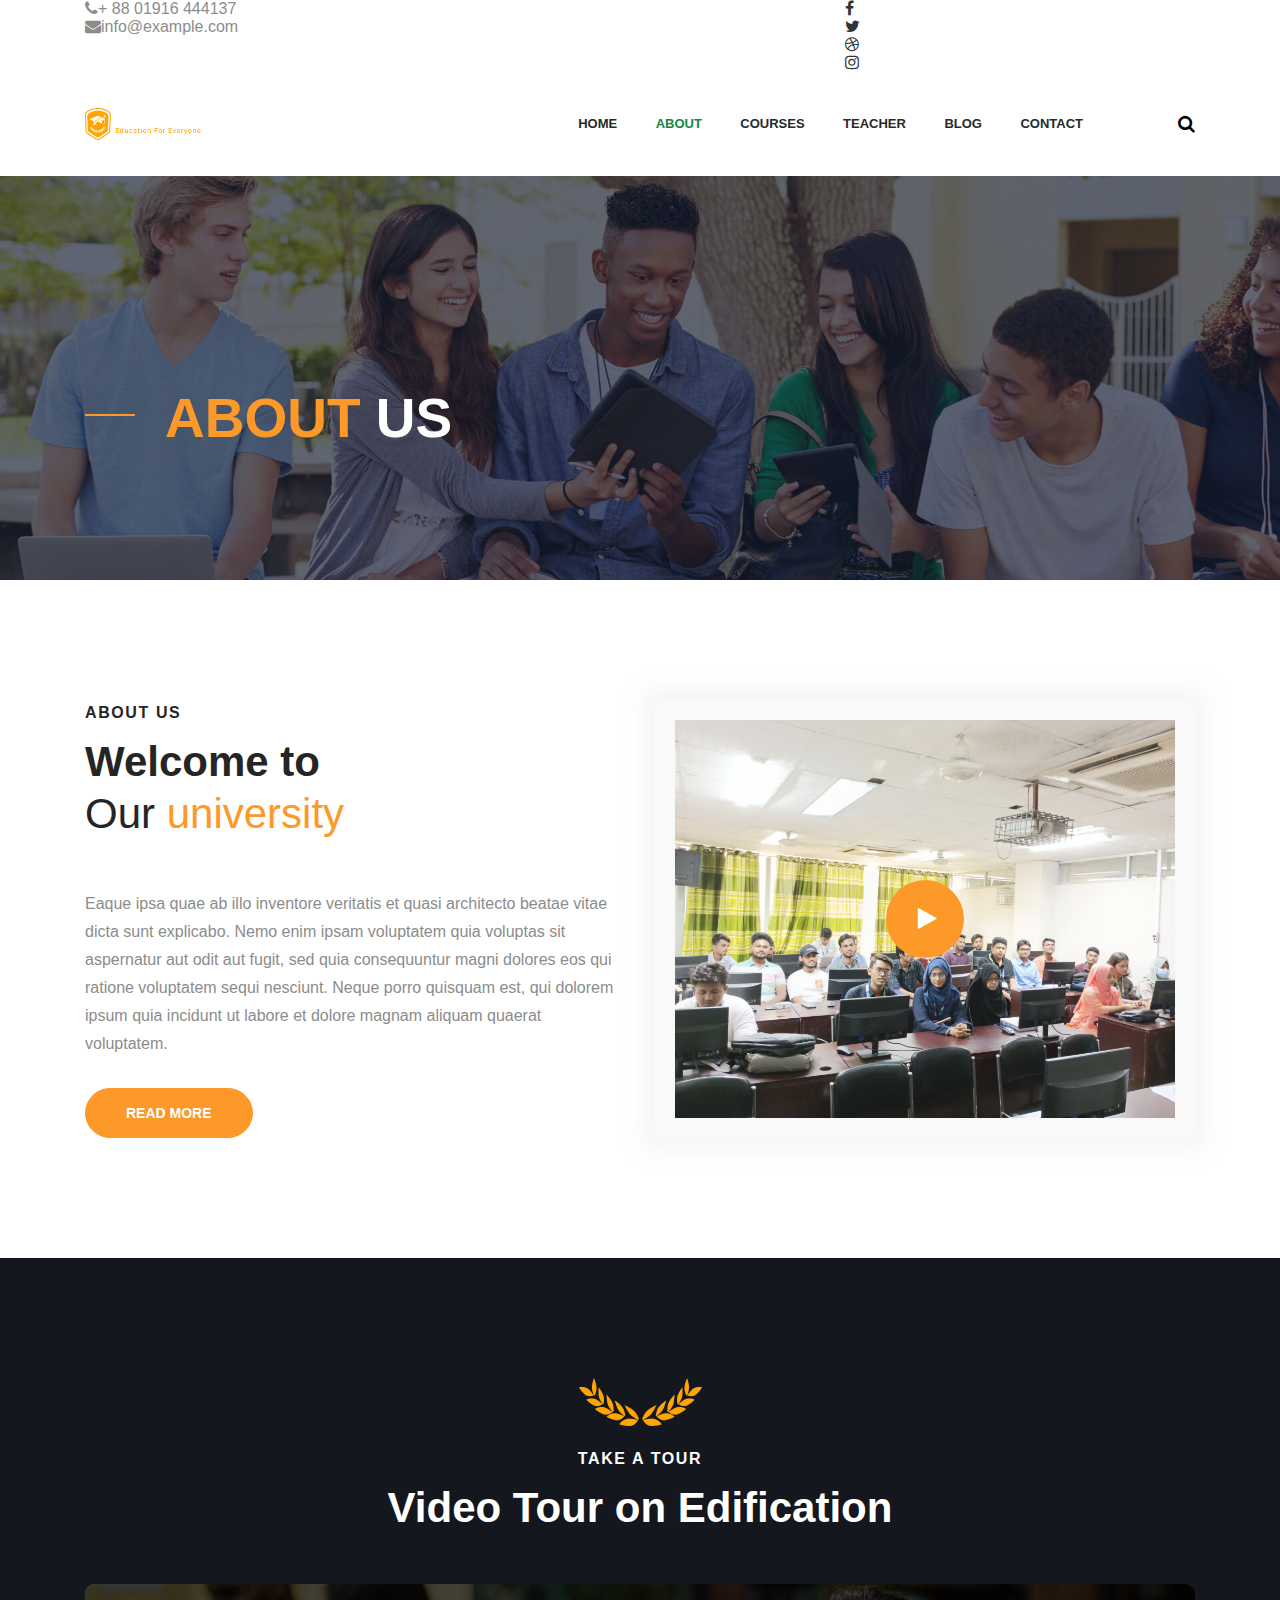
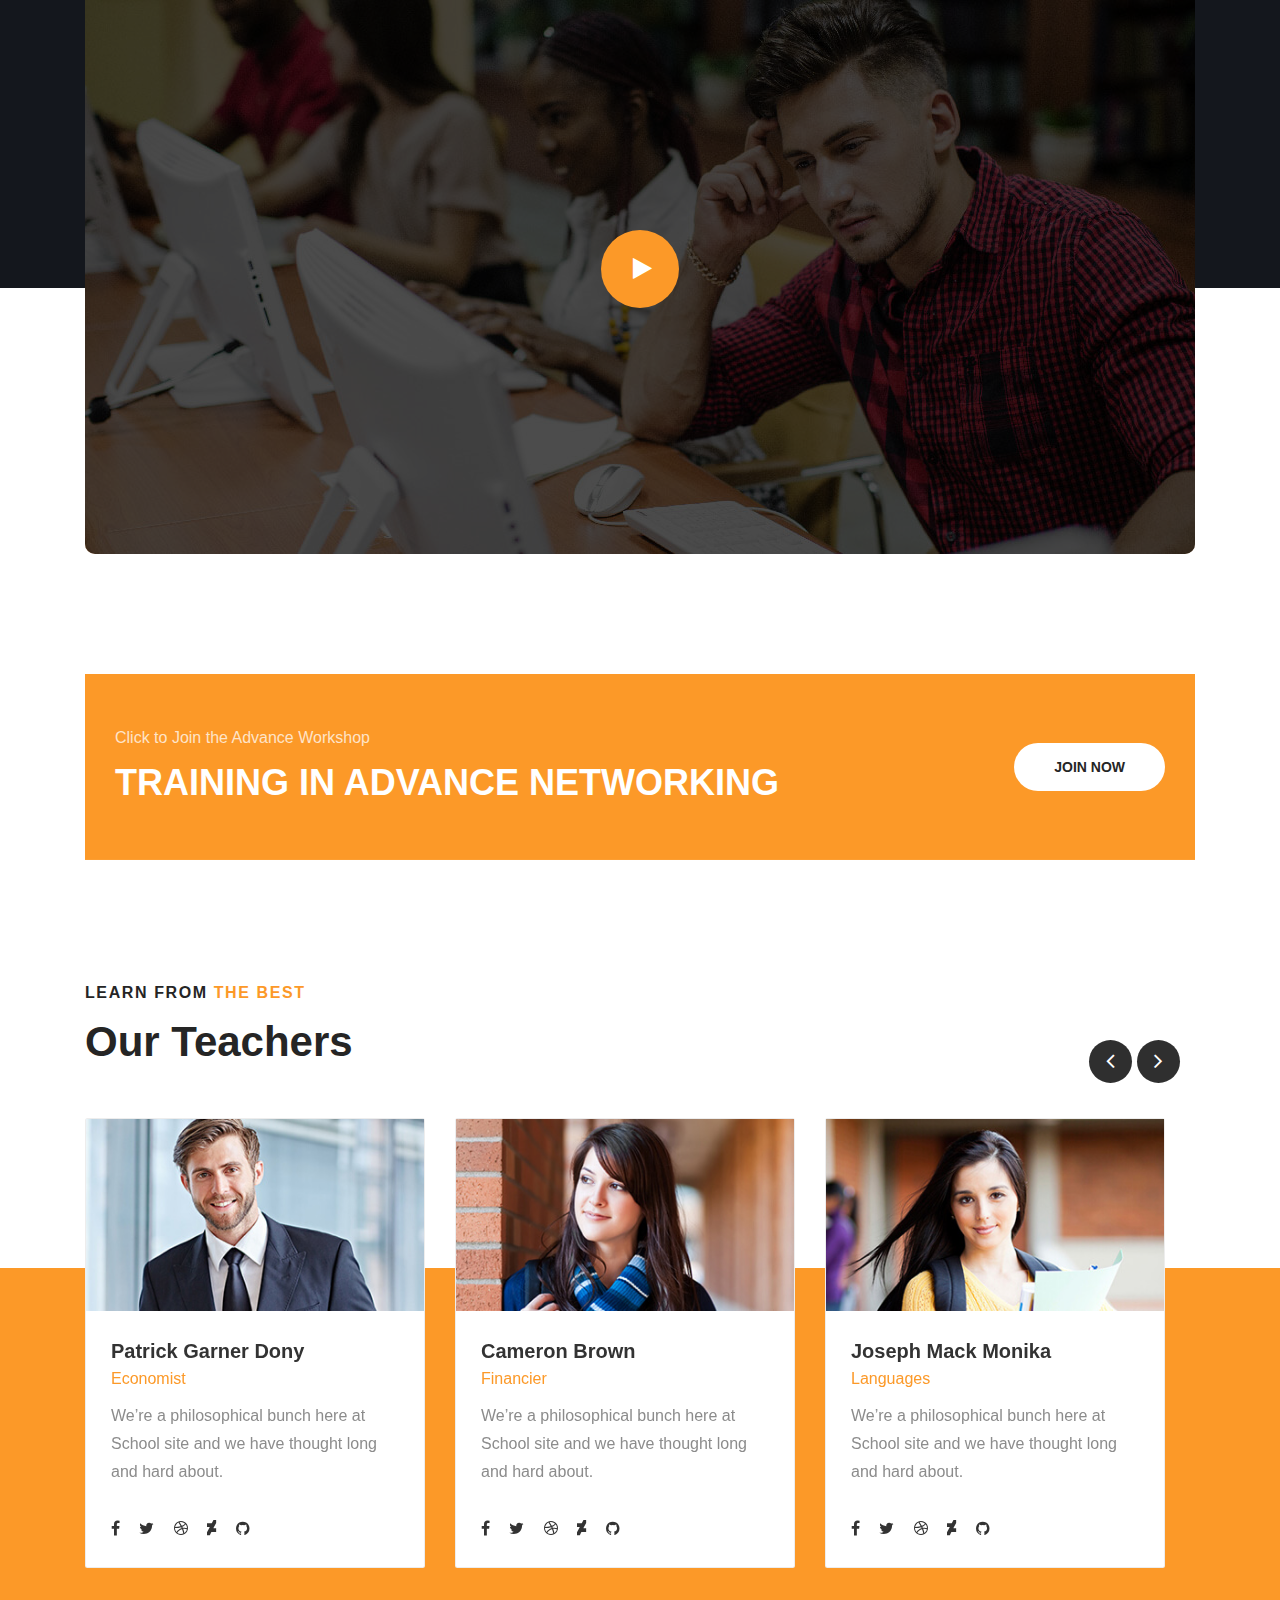
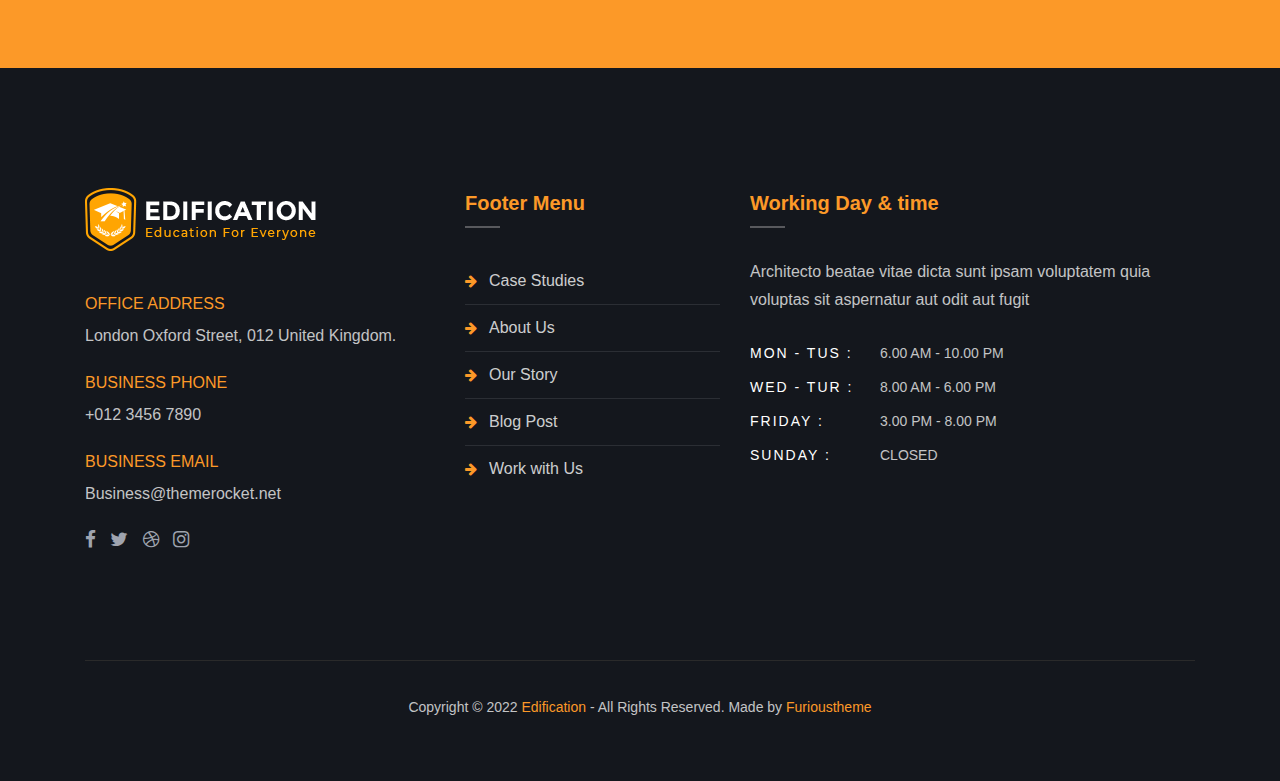
==== about.html @ 3c653ff7 "first commit" ====
<!doctype html>
<html class="no-js" lang="en">

<head>
    <meta charset="utf-8">
    <meta http-equiv="x-ua-compatible" content="ie=edge">
    <title>Edification - Responsive Education HTML5 Template</title>
    <meta name="viewport" content="width=device-width, initial-scale=1">
    <!-- Place favicon.ico in the root directory -->
    <link rel="shortcut icon" type="image/png" href="assets/images/icon/favicon.ico">
    <!-- all css here -->
    <link rel="stylesheet" href="assets/css/bootstrap.min.css">
    <link rel="stylesheet" href="assets/css/font-awesome.min.css">
    <link rel="stylesheet" href="assets/css/owl.carousel.min.css">
    <link rel="stylesheet" href="assets/css/magnific-popup.css">
    <link rel="stylesheet" href="assets/css/slicknav.min.css">
    <link rel="stylesheet" href="assets/css/typography.css">
    <link rel="stylesheet" href="assets/css/default-css.css">
    <link rel="stylesheet" href="assets/css/styles.css">
    <link rel="stylesheet" href="assets/css/responsive.css">
    <!--color css-->
    <link rel="stylesheet" id="triggerColor" href="assets/css/triggerplate/color-0.css">
    <!-- modernizr css -->
    <script src="assets/js/vendor/modernizr-2.8.3.min.js"></script>
</head>

<body>
    <!--[if lt IE 8]>
            <p class="browserupgrade">You are using an <strong>outdated</strong> browser. Please <a href="http://browsehappy.com/">upgrade your browser</a> to improve your experience.</p>
        <![endif]-->
    <!-- preloader area start -->
    <div id="preloader">
        <div class="loader"></div>
    </div>
    <!-- prealoader area end -->
    <!-- header area start -->
    <header id="header">
        <!-- header top area start -->
        <div class="header-top">
            <div class="container">
                <div class="row d-flex flex-center">
                    <div class="col-sm-8">
                        <div class="ht-address">
                            <ul>
                                <li><i class="fa fa-phone"></i>+ 88 01916 444137</li>
                                <li><i class="fa fa-envelope"></i>info@example.com</li>
                            </ul>
                        </div>
                    </div>
                    <div class="col-sm-4">
                        <div class="ht-social">
                            <ul>
                                <li><a href="#"><i class="fa fa-facebook"></i></a></li>
                                <li><a href="#"><i class="fa fa-twitter"></i></a></li>
                                <li><a href="#"><i class="fa fa-dribbble"></i></a></li>
                                <li><a href="#"><i class="fa fa-instagram"></i></a></li>
                            </ul>
                        </div>
                    </div>
                </div>
            </div>
        </div>
        <!-- header top area end -->
        <!-- header bottom area start -->
        <div class="header-bottom">
            <div class="container">
                <div class="header-bottom-inner">
                    <div class="row align-items-center">
                        <div class="col-lg-3 col-sm-9">
                            <div class="logo">
                                <a href="index.html"><img src="assets/images/icon/logo.png" alt="logo"></a>
                            </div>
                        </div>
                        <div class="col-xl-8 col-lg-7 d-none d-lg-block">
                            <div class="main-menu">
                                <nav>
                                    <ul id="m_menu_active">
                                        <li><a href="javascript:void(0);">Home</a>
                                            <ul class="submenu">
                                                <li><a href="index.html">Home One</a></li>
                                                <li><a href="index2.html">Home Two</a></li>
                                                <li><a href="index3.html">Home Three</a></li>
                                            </ul>
                                        </li>
                                        <li class="active"><a href="about.html">About</a></li>
                                        <li><a href="javascript:void(0);">Courses</a>
                                            <ul class="submenu">
                                                <li><a href="courses.html">courses</a></li>
                                                <li><a href="course-details.html">course details</a></li>
                                            </ul>
                                        </li>
                                        <li><a href="javascript:void(0);">teacher</a>
                                            <ul class="submenu">
                                                <li><a href="teachers.html">teachers</a></li>
                                                <li><a href="teacher-details.html">teacher details</a></li>
                                            </ul>
                                        </li>
                                        <li><a href="javascript:void(0);">blog</a>
                                            <ul class="submenu">
                                                <li><a href="blog.html">blog</a></li>
                                                <li><a href="blog-details.html">blog details</a></li>
                                            </ul>
                                        </li>
                                        <li><a href="contact.html">Contact</a></li>
                                    </ul>
                                </nav>
                            </div>
                        </div>
                        <div class="col-xl-1 col-lg-2 col-sm-3">
                            <div class="hb-right">
                                <ul> 
                                    <li class="search_btn"><i class="fa fa-search"></i></li>
                                </ul>
                            </div>
                        </div>
                        <div class="col-12 d-block d-lg-none">
                            <div id="mobile_menu"></div>
                        </div>
                    </div>
                </div>
            </div>
        </div>
        <!-- header bottom area end -->
    </header>
    <!-- header area end -->
    <!-- offset search area start -->
    <div class="offset-search">
        <form action="#">
            <input type="text" name="search" placeholder="Sarch here...">
            <button type="submit"><i class="fa fa-search"></i></button>
        </form>
    </div>
    <!-- offset search area end -->
    <!-- body overlay area start -->
    <div class="body_overlay"></div>
    <!-- body overlay area end -->
    <!-- crumbs area start -->
    <div class="crumbs-area">
        <div class="container">
            <div class="crumb-content">
                <h4 class="crumb-title"><span>About </span>Us</h4>
            </div>
        </div>
    </div>
    <!-- crumbs area end --> 
    <!-- about area start -->
    <div class="about-area ptb--120">
        <div class="container">
            <div class="row">
                <div class="col-lg-6">
                    <div class="about-left-content">
                        <div class="section-title">
                             <span class="text-uppercase">about us</span>
                            <h2>Welcome to</h2><h2><span>Our </span> <span class="primary-color">university</span></h2> 
                        </div>
                        <p>Eaque ipsa quae ab illo inventore veritatis et quasi architecto beatae vitae dicta sunt explicabo. Nemo enim ipsam voluptatem quia voluptas sit aspernatur aut odit aut fugit, sed quia consequuntur magni dolores eos qui ratione voluptatem sequi nesciunt. Neque porro quisquam est, qui dolorem ipsum quia incidunt ut labore et dolore magnam aliquam quaerat voluptatem.</p>
                        <a href="#" class="btn btn-primary btn-round">Read more</a>
                    </div>
                </div>
                <div class="col-lg-6">
                    <div class="abt-right-thumb">
                        <div class="abt-rt-inner">
                            <a class="expand-video" href="https://www.youtube.com/watch?v=cdfMgotGKIM"><i class="fa fa-play"></i></a>
                        </div>
                    </div>
                </div>
            </div>
        </div>
    </div>
    <!-- about area end -->
    <!-- take toure area start -->
    <div class="take-toure-area ptb--120">
        <div class="container">
            <div class="row">
                <div class="col-md-8 offset-md-2">
                    <div class="section-title sec-style-two">
                        <img class="title-top-shape" src="assets/images/icon/title-top-shape.png" alt="image">
                        <span class="text-uppercase">Take A Tour</span>
                        <h2>Video Tour on Edification</h2>
                    </div>
                </div>
            </div>
            <div class="video-area">
                <a class="expand-video" href="https://www.youtube.com/watch?v=cdfMgotGKIM"><i class="fa fa-play"></i></a>
            </div>
        </div>
    </div>
    <!-- take toure area end -->
 
     <!-- cta area start --> 
    <div class="container pb--120">
        <div class="cta-area primary-bg has-color ptb--50 pl-5 pr-5">
            <div class="row align-items-center">
                <div class="col-md-9">
                    <div class="cta-content">
                        <p class="mb-2">Click to Join the Advance Workshop</p>
                        <h2>Training in advance networking</h2>
                    </div>
                </div>
                <div class="col-md-3">
                    <div class="cta-btn">
                        <a class="btn btn-light btn-round" href="#">Join Now</a>
                    </div>
                </div>
            </div>
        </div>
    </div> 
    <!-- cta area end -->

    <!-- teacher area start -->
    <div class="teacher-area befr-themeoclor pb--70">
        <div class="container">
            <div class="row">
                <div class="col-lg-5 col-md-6">
                    <div class="section-title">
                        <span class="text-uppercase">Learn from <span class="primary-color">the best</span></span>
                        <h2>Our Teachers </h2> 
                    </div>
                </div>
            </div>
            <div class="teacher-carousel owl-carousel card-deck">
              <div class="card mb-5"> 
                <img src="assets/images/teacher/teacher-member1.jpg" alt="image"> 
                <div class="card-body teacher-content p-25">  
                  <h4 class="card-title mb-4"><a href="teachers.html">Patrick Garner Dony</a></h4>
                  <span class="primary-color d-block mb-3">Economist</span>
                  <p class="card-text">We’re a philosophical bunch here at School site and we have thought long and hard about.</p> 
                  <ul class="list-inline">
                    <li><a href="#"><i class="fa fa-facebook"></i></a></li>
                    <li><a href="#"><i class="fa fa-twitter"></i></a></li>
                    <li><a href="#"><i class="fa fa-dribbble"></i></a></li>
                    <li><a href="#"><i class="fa fa-deviantart"></i></a></li>
                    <li><a href="#"><i class="fa fa-github"></i></a></li>
                  </ul>
                </div>
              </div><!-- card -->    

              <div class="card mb-5"> 
                <img src="assets/images/teacher/teacher-member2.jpg" alt="image"> 
                <div class="card-body teacher-content p-25">  
                  <h4 class="card-title mb-4"><a href="teachers.html">Cameron Brown</a></h4>
                  <span class="primary-color d-block mb-3">Financier</span>
                  <p class="card-text">We’re a philosophical bunch here at School site and we have thought long and hard about.</p> 
                  <ul class="list-inline">
                    <li><a href="#"><i class="fa fa-facebook"></i></a></li>
                    <li><a href="#"><i class="fa fa-twitter"></i></a></li>
                    <li><a href="#"><i class="fa fa-dribbble"></i></a></li>
                    <li><a href="#"><i class="fa fa-deviantart"></i></a></li>
                    <li><a href="#"><i class="fa fa-github"></i></a></li>
                  </ul>
                </div>
              </div><!-- card -->    

              <div class="card mb-5"> 
                <img src="assets/images/teacher/teacher-member3.jpg" alt="image"> 
                <div class="card-body teacher-content p-25">  
                  <h4 class="card-title mb-4"><a href="teachers.html">Joseph Mack Monika</a></h4>
                  <span class="primary-color d-block mb-3">Languages</span>
                  <p class="card-text">We’re a philosophical bunch here at School site and we have thought long and hard about.</p> 
                  <ul class="list-inline">
                    <li><a href="#"><i class="fa fa-facebook"></i></a></li>
                    <li><a href="#"><i class="fa fa-twitter"></i></a></li>
                    <li><a href="#"><i class="fa fa-dribbble"></i></a></li>
                    <li><a href="#"><i class="fa fa-deviantart"></i></a></li>
                    <li><a href="#"><i class="fa fa-github"></i></a></li>
                  </ul>
                </div>
              </div><!-- card -->  
              <div class="card mb-5"> 
                <img src="assets/images/teacher/teacher-member4.jpg" alt="image"> 
                <div class="card-body teacher-content p-25">  
                  <h4 class="card-title mb-4"><a href="teachers.html">Patrick Garner Dony</a></h4>
                  <span class="primary-color d-block mb-3">Economist</span>
                  <p class="card-text">We’re a philosophical bunch here at School site and we have thought long and hard about.</p> 
                  <ul class="list-inline">
                    <li><a href="#"><i class="fa fa-facebook"></i></a></li>
                    <li><a href="#"><i class="fa fa-twitter"></i></a></li>
                    <li><a href="#"><i class="fa fa-dribbble"></i></a></li>
                    <li><a href="#"><i class="fa fa-deviantart"></i></a></li>
                    <li><a href="#"><i class="fa fa-github"></i></a></li>
                  </ul>
                </div>
              </div><!-- card -->    
            </div>
        </div>
    </div>
    <!-- teacher area end -->
 
    <!-- footer area start -->
    <footer>
        <div class="footer-top has-color pt--120 pb--30">
            <div class="container">
                <div class="row">
                    <div class="col-md-4">
                        <div class="widget widget-company">
                            <a href="index.html"><img src="assets/images/icon/logo.png" alt="image"></a>
                            <div class="address">
                                <h6>OFFICE ADDRESS</h6>
                                <p>London Oxford Street, 012 United Kingdom.</p>
                            </div>
                            <div class="address">
                                <h6>BUSINESS PHONE</h6>
                                <p>+012 3456 7890</p>
                            </div>
                            <div class="address">
                                <h6>BUSINESS EMAIL</h6>
                                <p>Business@themerocket.net</p>
                            </div>
                            <ul class="social">
                                <li><a href="#"><i class="fa fa-facebook"></i></a></li>
                                <li><a href="#"><i class="fa fa-twitter"></i></a></li>
                                <li><a href="#"><i class="fa fa-dribbble"></i></a></li>
                                <li><a href="#"><i class="fa fa-instagram"></i></a></li>
                            </ul>
                        </div>
                    </div>
                    <div class="col-md-3">
                        <div class="widget footer-link">
                            <h4 class="fwidget-title mb-5 pb-3 primary-color">Footer Menu</h4> 
                            <ul>
                                <li><a href="#"><i class="fa fa-arrow-right"></i>Case Studies</a></li>
                                <li><a href="#"><i class="fa fa-arrow-right"></i>About Us</a></li>
                                <li><a href="#"><i class="fa fa-arrow-right"></i>Our Story</a></li>
                                <li><a href="#"><i class="fa fa-arrow-right"></i>Blog Post</a></li>
                                <li><a href="#"><i class="fa fa-arrow-right"></i>Work with Us</a></li>
                            </ul>
                        </div>
                    </div>
                    <div class="col-md-5">
                        <div class="widget widget-opening">
                            <h4 class="fwidget-title mb-5 pb-3 primary-color">Working Day & time</h4>
                            <p>Architecto beatae vitae dicta sunt ipsam voluptatem quia voluptas sit aspernatur aut odit aut fugit</p>
                            <ul>
                                <li><span>Mon - Tus :</span>6.00 am - 10.00 pm</li>
                                <li><span>Wed - Tur :</span>8.00 am - 6.00 pm</li>
                                <li><span>Friday :</span>3.00 pm - 8.00 pm</li>
                                <li><span>Sunday :</span>Closed</li>
                            </ul>
                        </div>
                    </div>
                </div>
                <div class="footer-bottom">
                    <p>Copyright © 2022 <span><a class="primary-color" href="https://themeforest.net/user/pixelthemez/portfolio" target="_blank">Edification</a> </span> - All Rights Reserved. Made by <span><a class="primary-color" href="https://furioustheme.com/" target="_blank">Furioustheme</a></span></p>
                </div>
            </div>
        </div>
    </footer>
    <!-- footer area end -->
 
    <!-- jquery latest version -->
    <script src="assets/js/vendor/jquery-2.2.4.min.js"></script>
    <!-- bootstrap 4 js -->
    <script src="assets/js/bootstrap.min.js"></script>
    <!-- others plugins -->
    <script src="assets/js/owl.carousel.min.js"></script>
    <script src="assets/js/jquery.magnific-popup.min.js"></script>
    <script src="assets/js/jquery.slicknav.min.js"></script>
    <script src="assets/js/plugins.js"></script>
    <script src="assets/js/scripts.js"></script>
</body>

</html>
---- assets/css/typography.css ----
/*
Table Of Contents
=========================
- Default Typography
- Custom Typography
=========================
*/
/*
font-family: 'Libre Baskerville', serif;
font-family: 'Rubik', sans-serif;
*/


/*
--------------------------
- Default Typography
--------------------------
*/


p img {
    margin: 0;
} 

/* em and strong */

em {
    font: 15px/30px;
}

strong,
b {
    font: 15px/30px;
}

small {
    font-size: 11px;
    line-height: inherit;
}


/*  blockquotes */

blockquote {
    border-left: 0 none;
    font-family: 'Nunito', sans-serif;
    margin: 10px 0;
    padding-left: 40px;
    position: relative;
}

blockquote::before {
    color: #4e5665;
    content: "ï„";
    font-family: FontAwesome;
    font-size: 36px;
    left: 20px;
    line-height: 0;
    margin: 0;
    opacity: 0.5;
    position: absolute;
    top: 20px;
}

blockquote p {
    font-style: italic;
    padding: 0;
    font-size: 18px;
    line-height: 36px;
}

blockquote cite {
    display: block;
    font-size: 12px;
    font-style: normal;
    line-height: 18px;
}

blockquote cite:before {
    content: "\2014 \0020";
}

blockquote cite a,
blockquote cite a:visited {
    color: #8B9798;
    border: none
}


/* abbreviations */

abbr {
    color: #444;
    font-weight: 700;
    font-variant: small-caps;
    text-transform: lowercase;
    letter-spacing: .6px;
}

abbr:hover {
    cursor: help;
}


/* links */

a,
a:visited {
    text-decoration: none; 
    font-weight: normal;
    transition: all 0.3s ease-in-out;
    -webkit-transition: all 0.3s ease-in-out;
    -moz-transition: all 0.3s ease-in-out;
    -o-transition: all 0.3s ease-in-out;
    outline: 0;
}

a:hover,
a:active {
    color: #ffb607;
    text-decoration: none;
    outline: 0;
}

a:focus {
    text-decoration: none;
    outline: 0;
}

p a,
p a:visited {
    line-height: inherit;
    outline: 0;
}

a.active {
    color: #ffb607;
}


/* list */

ul,
ol {
    margin-bottom: 0px;
    margin-top: 0px;
    padding: 0;
}

ul {
    margin: 0;
    list-style-type: none;
}

ol {
    list-style: decimal;
}

ol,
ul.square,
ul.circle,
ul.disc {
    margin-left: 0px;
}

ul.square {
    list-style: square outside;
}

ul.circle {
    list-style: circle outside;
}

ul.disc {
    list-style: disc outside;
}

ul ul,
ul ol,
ol ol,
ol ul {
    margin: 0;
}

ul ul li,
ul ol li,
ol ol li,
ol ul li {
    margin-bottom: 0px;
}

li {
    line-height: 18px;
    margin-bottom: 0px;
}

ul.large li {}

li p {}


/* definition list */

dl {
    margin: 12px 0;
}

dt {
    margin: 0;
    color: #11ABB0;
}

dd {
    margin: 0 0 0 20px;
}

button {
    outline: none;
    cursor: pointer;
}


/*
--------------------------
- Custom Typography
--------------------------
*/


/* Your Custom Typography. */
---- assets/css/default-css.css ----
/* 
--------------------------
- 1.1 Default CSS
--------------------------
*/

/*google font*/
@import url('https://fonts.googleapis.com/css?family=Roboto+Slab:400,700|Muli:400,700|Quicksand:400,700&display=swap');

/* Your default CSS. */
*{margin: 0;padding:0;box-sizing: border-box;}

*,
*:before,
*:after {
    -moz-box-sizing: border-box;
    -webkit-box-sizing: border-box;
    box-sizing: border-box;
}

*:focus {
    outline: 0;
}

html {
    font-size: 62.5%;
    -webkit-font-smoothing: antialiased;
}

body {
    background: #fff;
    font-weight: normal;
    /*letter-spacing: 1.2px; */
    line-height: 30px;
    -webkit-font-smoothing: antialiased;
    /* Fix for webkit rendering */
    -webkit-text-size-adjust: 100%;
}

img {
    max-width: 100%;
    height: auto;
}

button,
input,
textarea {
    letter-spacing: 1px;
}
ul.list-inline{
    display: block;
}
ul.list-inline li{
    display: inline-block;
}
.has-color h1,
.has-color h2,
.has-color h3,
.has-color h4,
.has-color h5,
.has-color h6,
.has-color li,
.has-color a{
    color: #fff;
}

.has-color p{
    color: rgba(255,255,255,.75);
}
/*custome css*/

/*----------------------------
  14. Basic margin padding
-----------------------------*/
a.scrollup-btn{
    position: fixed;
    right: 30px;
    bottom: 30px;
    height: 60px;
    width: 60px;
    background: #fff;
    box-shadow: 0px 0px 5px rgba(0,0,0,0.1);
    border-radius: 50%;
    text-align: center;
    line-height: 58px;
    font-size: 29px;
    color: #ffb607;
    z-index: 9;
    opacity: 0;
    visibility: hidden;
    -webkit-animation: zumping-btn 1s linear 0s infinite;
    -o-animation: zumping-btn 1s linear 0s infinite;
    animation: zumping-btn 1s linear 0s infinite;
}
a.scrollup-btn.visible{
    opacity: 1;
    visibility: visible;
}
@keyframes zumping-btn{
    0%{
        -webkit-transform: translateY(0px);
        -ms-transform: translateY(0px);
        -o-transform: translateY(0px);
        transform: translateY(0px);
    }
    50%{
        -webkit-transform: translateY(-5px);
        -ms-transform: translateY(-5px);
        -o-transform: translateY(-5px);
        transform: translateY(-5px);
    }
    100%{
        -webkit-transform: translateY(0px);
        -ms-transform: translateY(0px);
        -o-transform: translateY(0px);
        transform: translateY(0px);
    }
}

a.scrollup-btn:hover{
    background-color: #ffb607;
    color: #fff;
}

/*--------------------------
  17. Padding top
---------------------------*/
.p-25{
    padding: 25px;
}
.p-30{
    padding: 30px;
}
/*--------------------------
  17. Padding top
---------------------------*/
.pt--0 { padding-top: 0 }
.pt--10 { padding-top: 10px }
.pt--15 { padding-top: 15px }
.pt--20 { padding-top: 20px }
.pt--30 { padding-top: 30px }
.pt--40 { padding-top: 40px }
.pt--50 { padding-top: 50px }
.pt--60 { padding-top: 60px }
.pt--70 { padding-top: 70px }
.pt--80 { padding-top: 80px }
.pt--90 { padding-top: 90px }
.pt--100 { padding-top: 100px }
.pt--110 { padding-top: 110px }
.pt--120 { padding-top: 120px }
.pt--130 { padding-top: 130px }
.pt--140 { padding-top: 140px }
.pt--150 { padding-top: 150px }
.pt--160 { padding-top: 160px }
.pt--170 { padding-top: 170px }
.pt--180 { padding-top: 180px }
.pt--190 { padding-top: 190px }

/*------------------------
  18. Padding bottom
---------------------------*/
.pb--0 { padding-bottom: 0 }
.pb--10 { padding-bottom: 10px }
.pb--15 { padding-bottom: 15px }
.pb--20 { padding-bottom: 20px }
.pb--30 { padding-bottom: 30px }
.pb--40 { padding-bottom: 40px }
.pb--50 { padding-bottom: 50px }
.pb--60 { padding-bottom: 60px }
.pb--70 { padding-bottom: 70px }
.pb--80 { padding-bottom: 80px }
.pb--90 { padding-bottom: 90px }
.pb--100 { padding-bottom: 100px }
.pb--110 { padding-bottom: 110px }
.pb--120 { padding-bottom: 120px }
.pb--130 { padding-bottom: 130px }
.pb--140 { padding-bottom: 140px }
.pb--150 { padding-bottom: 150px }
.pb--160 { padding-bottom: 160px }
.pb--170 { padding-bottom: 170px }
.pb--180 { padding-bottom: 180px }
.pb--190 { padding-bottom: 190px }


/*------------------------------
  19. Page section padding 
-------------------------------*/
.ptb--0 { padding: 0 }
.ptb--10 { padding: 10px 0 }
.ptb--20 { padding: 20px 0 }
.ptb--30 { padding: 30px 0 }
.ptb--40 { padding: 40px 0 }
.ptb--50 { padding: 50px 0 }
.ptb--60 { padding: 60px 0 }
.ptb--70 { padding: 70px 0 }
.ptb--80 { padding: 80px 0 }
.ptb--90 { padding: 90px 0 }
.ptb--100 { padding: 100px 0 }
.ptb--110 { padding: 110px 0 }
.ptb--120 { padding: 120px 0 }
.ptb--130 { padding: 130px 0 }
.ptb--140 { padding: 140px 0 }
.ptb--150 { padding: 150px 0 }
.ptb--160 { padding: 160px 0 }
.ptb--170 { padding: 170px 0 }
.ptb--180 { padding: 180px 0 }

.{
    background: #edf1ff;
}

/*prealoder css*/
#preloader {
    position: fixed;
    left: 0;
    top: 0;
    z-index: 9999;
    height: 100%;
    width: 100%;
    display: flex;
    background-color: #000;
}
#preloader  .loader{
    margin: auto;
    height: 60px;
    width: 60px;
    border-radius: 50%;
    border: 2px solid #fff;
    border-left-color: transparent;
    border-right-color: transparent;
    animation: ldrrotating 1000ms linear 0s infinite;
}
@keyframes ldrrotating{
    0%{
        transform: rotate(0deg)scale(1);
    }
    50%{
        transform: rotate(180deg)scale(1.1);
    }
    100%{
        transform: rotate(360deg)scale(1);
    }
}

.text-white-70{
    color: rgba(255,255,255,.7);
}

.secondary-bg{
    background: #14171d;
}
---- assets/css/styles.css ----
body {
  font-family: "Roboto", sans-serif !important;
  font-size: 16px;
  color: #8c8c8c;
  line-height: 26px;
}
h1,
h2,
h3,
h4,
h5,
h6 {
  margin: 0;
  font-weight: 700;
  color: #252525;
  font-family: "Roboto", sans-serif;
}
h1 a,
h2 a,
h3 a,
h4 a,
h5 a,
h6 a {
  font-weight: inherit;
  font-size: inherit;
}

h1 {
  font-size: 40px;
  line-height: 70px;
  letter-spacing: 1px;
  margin-bottom: 0px;
}
h2 {
  font-size: 42px;
  line-height: 52px;
  margin-bottom: 0px;
}
h3 {
  font-size: 28px;
  line-height: 38px;
  margin-bottom: 0px;
}
h4 {
  font-size: 20px;
  line-height: 30px;
}
h5 {
  font-size: 18px;
  line-height: 28px;
}
h6 {
  font-size: 16px;
  line-height: 26px;
}

p {
  font-weight: normal;
  letter-spacing: 0;
  font-size: 16px;
  line-height: 28px;
  margin-bottom: 30px;
}
ul.list-inline {
  display: block;
}
ul.list-inline li {
  display: inline-block;
}

/*Animation*/
.btn,
a {
  -webkit-transition: all 0.5s ease-out 0s;
  -moz-transition: all 0.5s ease-out 0s;
  -ms-transition: all 0.5s ease-out 0s;
  -o-transition: all 0.5s ease-out 0s;
  transition: all 0.5s ease-out 0s;
  color: #333;
}
a:focus,
a:hover {
  color: #158642ff !important;
}
*::-moz-selection {
  background: #fc9928;
  color: #fff;
  text-shadow: none;
}
::-moz-selection {
  background: #fc9928;
  color: #fff;
  text-shadow: none;
}
::selection {
  background: #fc9928;
  color: #fff;
  text-shadow: none;
}
.btn-lg {
  padding: 22px 40px !important;
}
.btn {
  display: inline-block;
  font-size: 14px;
  font-weight: 700;
  letter-spacing: 0;
  line-height: 12px;
  padding: 18px 40px;
  border-radius: 3px;
  border: none;
  text-transform: uppercase;
}
.btn-sm {
  padding: 12px 20px;
}
.btn-primary {
  background: #fc9928 !important;
  color: #ffffff;
  border: 1px solid #fc9928 !important;
}
.btn-primary:focus,
.btn-primary:hover {
  background-color: #ffffff !important;
  color: #fc9928 !important;
  border-color: #fc9928 !important;
}
.btn-light {
  background-color: #ffffff !important;
  color: #252525 !important;
  border-color: #ffffff !important;
}
.btn-light:focus,
.btn-light:hover {
  background-color: #fc9928 !important;
  color: #ffffff !important;
  border-color: #fc9928 !important;
}
.btn-round {
  border-radius: 50px;
}
.primary-bg {
  background-color: #fc9928;
}

/*============================================
    1.2 Header Bottom
*=============================================*/

.header-bottom {
  background-color: white;
  left: 0;
  z-index: 998;
  width: 100%;
  -webkit-transition: all 0.3s ease 0s;
  -o-transition: all 0.3s ease 0s;
  transition: all 0.3s ease 0s;
}

.sticky-header {
  position: fixed;
  top: 0;
  background: #F5F5F7;
}

.sticky-header .header-bottom-inner {
  border-color: #222;
}

.logo a {
  display: inline-block;
}
.logo img{
  width: 50%;
}

.main-menu nav ul li {
  display: inline-block;
  position: relative;
}

.main-menu {
  text-align: right;
}

.main-menu nav ul li a {
  display: block;
  font-size: 13px;
  font-weight: 700;
  color: #292929;
  text-transform: uppercase;
  padding: 43px 17px;
}

.sticky-header .main-menu nav > ul > li > a {
  padding: 38px 17px;
}

.main-menu nav ul li > a:hover,
.main-menu nav ul li.active > a {
  color: #158642ff;
}

/*submenu*/

.main-menu nav .submenu {
  position: absolute;
  left: 0;
  top: 100%;
  z-index: 99;
  width: 200px;
  background-color: #fff;
  text-align: left;
  -webkit-transform: scaley(0);
  -ms-transform: scaley(0);
  -o-transform: scaley(0);
  transform: scaley(0);
  transform-origin: top;
  -webkit-transition: all 0.3s ease 0s;
  -o-transition: all 0.3s ease 0s;
  transition: all 0.3s ease 0s;
}

.main-menu nav ul li:hover > .submenu {
  -webkit-transform: scaley(1);
  -ms-transform: scaley(1);
  -o-transform: scaley(1);
  transform: scaley(1);
}

.main-menu nav .submenu li {
  display: block;
}

.main-menu nav .submenu li a {
  color: #222;
  padding: 16px 15px;
  border-bottom: 1px solid #f1ebeb;
}

/* mobile menu slicknav*/

.slicknav_menu .slicknav_menutxt {
  display: none;
}

.slicknav_menu {
  background: transparent;
  margin-top: 21px;
}

.slicknav_menu .slicknav_icon-bar {
  background-color: #ffffff;
  height: 2px;
  width: 19px;
  margin: 3px 0px;
  -webkit-transition: all 0.3s ease 0s;
  transition: all 0.3s ease 0s;
}

.slicknav_btn {
  background-color: transparent;
  position: relative;
  margin-top: -42px;
  cursor: pointer;
}

.slicknav_menu .slicknav_open .slicknav_icon-bar:nth-child(2) {
  opacity: 0;
  -ms-filter: "progid:DXImageTransform.Microsoft.Alpha(Opacity=0)";
}

.slicknav_menu .slicknav_open .slicknav_icon-bar:nth-child(1) {
  -webkit-transform: rotate(45deg) translate(1px, 7px);
  transform: rotate(45deg) translate(1px, 7px);
}

.slicknav_menu .slicknav_open .slicknav_icon-bar:nth-child(3) {
  -webkit-transform: rotate(-45deg) translateY(-6px);
  transform: rotate(-45deg) translateY(-6px);
}

.slicknav_menu {
  margin: 10px 0;
  padding: 0;
}

.slicknav_nav {
  background: #202020;
  margin: 0;
  padding: 0;
}

.slicknav_nav a:hover {
  background: #fefefe;
  border-radius: 0;
}

.slicknav_nav a {
  font-size: 14px;
  letter-spacing: 0.01em;
}

.slicknav_nav .slicknav_arrow {
  float: right;
}

.slicknav_nav .slicknav_row:hover,
.slicknav_nav .slicknav_row:hover .slicknav_arrow {
  border-radius: 0;
  background-color: #3c3333;
}

/*mobile menu end*/

.hb-right {
  margin-left: -18px;
}
.hb-right ul li {
  font-size: 18px;
  color: #000000;
  cursor: pointer;
  text-align: right;
}
/*search form*/

.offset-search {
  position: fixed;
  left: 50%;
  top: 50%;
  z-index: 999;
  -webkit-transform: translate(-50%, -50%);
  -ms-transform: translate(-50%, -50%);
  -o-transform: translate(-50%, -50%);
  transform: translate(-50%, -50%);
  visibility: hidden;
  opacity: 0;
  -webkit-transition: all 0.3s ease 0s;
  -o-transition: all 0.3s ease 0s;
  transition: all 0.3s ease 0s;
}

.offset-search form {
  position: relative;
}

.offset-search input {
  height: 50px;
  width: 500px;
  max-width: 100%;
  padding-right: 50px;
  padding-left: 20px;
  letter-spacing: 0;
  color: #353535;
  border: none;
  border-radius: 2px;
}

.offset-search button {
  position: absolute;
  right: 0;
  top: 0;
  height: 100%;
  width: 50px;
  border: none;
  background: #1d1c1c;
  color: #ffffff;
  font-size: 18px;
  cursor: pointer;
  border-radius: 0 2px 2px 0;
}

/*offset area*/

.body_overlay {
  position: fixed;
  left: 0;
  top: 0;
  z-index: 998;
  height: 100vh;
  width: 100%;
  cursor: pointer;
  background-color: rgb(0 0 0 / .8);
  visibility: hidden;
  -webkit-transition: all 0.3s ease 0s;
  -o-transition: all 0.3s ease 0s;
  transition: all 0.3s ease 0s;
  cursor: url(../images/icon/cross-cursor.png), auto;
}

.show_hide {
  opacity: 1;
  visibility: visible;
}

/*============================================
    END Header Bottom
*=============================================*/

/*============================================
    1.3 Slider Area
*=============================================*/

.slider_item {
  min-height: 825px;
  display: flex;
  align-items: center;
  padding-top: 120px;
}

.slider-content h3 {
  font-size: 30px;
  text-transform: uppercase;
  position: relative;
  padding-left: 70px;
  margin-bottom: 10px;
}

.slider-content h3:before {
  content: "";
  height: 2px;
  width: 50px;
  background: #fc9928;
  position: absolute;
  left: 0;
  top: 12px;
}
.slider-content h1 {
  font-size: 52px;
  font-weight: 900;
  text-transform: uppercase;
  line-height: 70px;
  margin-bottom: 20px;
}
.slider-content h1 span {
  display: block;
}
.primary-color {
  color: #fc9928 !important;
}
.secondary-color{
  color: #2D3A8Cff !important;
}

.text-color {
  color: #fc9928;
}

.slider-content p {
  font-size: 16px;
  font-weight: 400;
  font-style: italic;
}
/*animation*/

.active .slider-content > span,
.active .slider-content h2,
.active .slider-content p,
.active .slider-content a {
  opacity: 1;
  -webkit-transform: translatey(0px);
  -ms-transform: translatey(0px);
  -o-transform: translatey(0px);
  transform: translatey(0px);
}

/*caorusel*/
.slider-area .owl-nav div {
  height: 60px;
  padding: 0 22px 0 23px;
  text-align: center;
  line-height: 60px;
  background: #6b6c6d;
  color: #fff;
  border-radius: 33px;
  position: absolute;
  left: 0;
  top: calc(50% - 30px);
  -webkit-transition: all 0.3s ease 0s;
  -o-transition: all 0.3s ease 0s;
  transition: all 0.3s ease 0s;
}

.slider-area .owl-nav div:hover {
  background: #232323;
}

.slider-area .owl-nav .owl-next {
  left: auto;
  right: 0;
  padding: 0 23px 0 22px;
}

.slider-area .owl-nav div span {
  text-transform: uppercase;
  font-size: 12px;
  width: 0;
  opacity: 0;
  overflow: hidden;
  display: inline-block;
  -webkit-transition: all 0.3s ease 0s;
  -o-transition: all 0.3s ease 0s;
  transition: all 0.3s ease 0s;
}

.slider-area .owl-nav .owl-next span {
  float: left;
}

.slider-area .owl-nav .owl-prev span {
  float: right;
}

.slider-area .owl-nav div:hover span {
  width: 50px;
  opacity: 1;
}

/*============================================
    END Slider Area
*=============================================*/

/*============================================
    1.4 About Area
*=============================================*/

.section-title {
  margin-bottom: 50px;
}
.section-title > span {
  display: block;
  font-weight: 700;
  color: #252525;
  letter-spacing: 0.1em;
  margin-bottom: 10px;
}
.section-title h2 span {
  display: inline-block;
  font-weight: 500;
}
.line-break {
  display: block;
}
.about-left-content p {
  font-weight: 400;
}

.abt-right-thumb {
  height: 100%;
  padding: 20px;
  background: #f9f9f9;
  box-shadow: 0px 0px 21px 11px rgba(204, 204, 223, 0.2);
}

.abt-rt-inner {
  height: 100%;
  display: flex;
  background: url(../images/IMG_20230723_125049_230.jpg) center/cover no-repeat;
}

a.expand-video {
  margin: auto;
  height: 78px;
  width: 78px;
  background: #fc9928;
  text-align: center;
  line-height: 78px;
  border-radius: 50%;
  color: #fff;
  font-size: 24px;
}
a.expand-video i {
  position: relative;
  right: -2px;
}
a.expand-video:focus,
a.expand-video:hover {
  background-color: #fff;
  color: #fc9928;
}

/*============================================
    END About Area
*=============================================*/

/*============================================
    1.5 Course Area
*=============================================*/

.card:hover {
  box-shadow: 0 -6px 24px rgba(10, 10, 10, 0.09);
}
.card {
  transition: all 0.3s ease 0s;
}
.course-thumb {
  position: relative;
}
.cs-price {
  position: absolute;
  right: -10px;
  top: 23px;
  color: #fff;
  padding: 6px 12px;
  background: #fc9928;
}
.cs-price:before {
  content: "";
  position: absolute;
  right: 0;
  top: -9px;
  border-left: 10px solid #fc9928;
  border-top: 9px solid transparent;
}
.course-meta-title {
  display: flex;
  flex-wrap: wrap;
  align-items: center;
  justify-content: space-between;
}
.course-meta-text {
  flex-basis: calc(100% - 41px);
}
.course-meta-text h4 a {
  color: #252525;
  display: block;
  font-size: 18px;
  letter-spacing: 0;
  line-height: 28px;
  margin-bottom: 10px;
}
.course-meta-text h4 a:hover {
  color: #fc9928;
}
ul.course-meta-stats {
}

ul.course-meta-stats li {
  display: inline-block;
  margin-right: 15px;
}
ul.course-meta-stats li:last-child {
  margin-right: 0;
}
ul.course-meta-stats li i {
  color: #fc9928;
}
.course-meta-thumbnail {
  height: auto;
  width: 40px !important;
}
.course-meta-details span {
  font-size: 14px;
  color: #222;
}
.course-meta-details p {
  font-size: 15px;
  margin-bottom: 0;
  margin-top: 0;
}
.course-meta-details li {
  border-right: 1px solid #cccccc;
  display: table-cell !important;
  flex: 1 1 0 !important;
  text-align: center;
}
.course-meta-details {
  display: table !important;
  flex-flow: row wrap;
  justify-content: center;
  border-top: 1px solid #eee;
  padding-top: 20px;
}

.card {
  border-color: rgba(0, 0, 0, 0.07) !important;
}
.course-meta-details li:last-child {
  border-right: 0 none;
}
.blog-carousel .owl-nav,
.course-carousel .owl-nav,
.teacher-carousel .owl-nav {
  position: absolute;
  right: 0;
  top: -78px;
}

.blog-carousel .owl-nav div,
.course-carousel .owl-nav div,
.teacher-carousel .owl-nav div {
  height: 43px;
  width: 43px;
  background: #2f2f2f;
  display: inline-block;
  margin-left: 5px;
  border-radius: 50%;
  color: #fff;
  text-align: center;
  line-height: 42px;
  font-size: 24px;
  transition: all 0.3s ease 0s;
}

.blog-carousel .owl-nav div:hover,
.course-carousel .owl-nav div:hover,
.teacher-carousel .owl-nav div:hover {
  background: #fc9928;
}

/*============================================
    END Course Area
*=============================================*/

/*============================================
    1.6 Take Toure Area
*=============================================*/

.take-toure-area {
  background: #14171d;
  position: relative;
  z-index: 1;
}

.take-toure-area:before {
  content: "";
  position: absolute;
  left: 0;
  bottom: 0;
  z-index: -1;
  height: 386px;
  width: 100%;
  background: #fff;
}
.sec-style-two {
  text-align: center;
}

img.title-top-shape {
  margin-bottom: 20px;
}

.sec-style-two h2 {
  color: #fff;
}

.sec-style-two > span {
  color: #fff;
}

.video-area {
  position: relative;
  z-index: 1;
  height: 570px;
  display: flex;
  border-radius: 10px;
  overflow: hidden;
  background: url(../images/bg/take-toure-bg.jpg) center/cover no-repeat;
}

.video-area:before {
  content: "";
  position: absolute;
  left: 0;
  top: 0;
  z-index: -1;
  height: 100%;
  width: 100%;
  background: #000;
  opacity: 0.7;
}

/*============================================
    END Take Toure Area
*=============================================*/

/*============================================
    1.7 Teacher Area
*=============================================*/

.teacher-area {
  position: relative;
  z-index: 1;
}
.teacher-area .card-title.mb-4 {
  margin-bottom: 0 !important;
}
.teacher-area:before {
  content: "";
  position: absolute;
  left: 0;
  bottom: 0;
  z-index: -1;
  height: 400px;
  width: 100%;
  background: #14171d;
}
.teacher-content ul li a {
  font-size: 16px;
}

.teacher-contenttchd-content ul li a {
  margin-right: 10px;
}

/*============================================
    END Teacher Area
*=============================================*/

/*============================================
    1.8 Event Area
*=============================================*/

/*.single-event{
    align-items: center;
    background: #ffffff none repeat scroll 0 0;
    border: 1px solid #e6e9f2;
    border-radius: 3px;
    display: flex;
    flex-wrap: wrap;
    justify-content: space-between;
    margin-bottom: 30px;
}*/
.event-area{
  background-color: #2D3A8Cff;
}
.event-area .section-title span{
  color: white;
}
.event-area .section-title h2{
  color: white !important;
}
.media {
  border: 1px solid #efefef;
  transition: 0.5s;
  background-color: white;
}
.media:hover {
  box-shadow: 0px 2px 18.9px 8.1px rgba(204, 204, 223, 0.4);
}
.media-head {
  padding: 25px;
  text-align: center;
  width: 165px;
}
.media-head span {
  font-size: 24px;
  font-weight: 600;
  color: #fff;
  letter-spacing: 0;
}
.media-head span sub {
  font-size: 14px;
  text-transform: uppercase;
  margin-right: 7px;
}
.media-head p {
  font-size: 48px;
  font-weight: 700;
  color: #fff;
  letter-spacing: 0;
  line-height: 50px;
  margin-top: 5px;
  margin-bottom: 0;
}
.media-body {
  flex: 1;
  padding-left: 50px;
}
.media-body h4 a {
  font-size: 24px;
  font-weight: 700;
  color: #252525;
  letter-spacing: 0;
  margin-bottom: 10px;
  display: block;
}
.media-body p {
  font-weight: 400;
  margin-bottom: 0;
}
.media-body p i {
  color: #fc9928;
  margin-right: 8px;
}
/*============================================
    END Event Area
*=============================================*/

/*============================================
    1.9 Testimonial Area
*=============================================*/

.testimonial-area {
  background: #14171d;
  position: relative;
  z-index: 1;
}
img.tst-bg {
  position: absolute;
  left: 50%;
  top: 50%;
  z-index: -1;
  transform: translate(-50%, -50%);
}
.testimonial-content h3 {
  font-weight: 700;
  color: #ffffff;
  letter-spacing: 0;
  font-style: italic;
  line-height: 46px;
  margin-bottom: 35px;
}
.testimonial-content h4 {
  font-weight: 400;
  color: #ffffff;
}
.testimonial-content > span {
  font-size: 14px;
  color: #ffffff;
  letter-spacing: 0;
  font-style: italic;
}

/*============================================
    END Testimonial Area
*=============================================*/

/*============================================
    1.10 Feature Blog
*=============================================*/

.card-body ul li {
  font-size: 12px;
  font-weight: 700;
  letter-spacing: 0;
  padding-right: 10px;
}
.card-body ul li i {
  margin-right: 5px;
}
.blog-content h4 a {
  display: block;
  font-size: 22px;
}
/*============================================
    END Feature Blog
*=============================================*/

/*============================================
    1.11 Call to Action
*=============================================*/
.cta-content span {
  font-weight: 400;
  letter-spacing: 0;
}
/*ff9a02 */
.cta-content h2 {
  font-weight: 700;
  letter-spacing: 0;
  text-transform: uppercase;
  font-size: 36px;
}
.cta-btn {
  text-align: right;
}

.cta-btn .btn-light:hover {
  border-color: #fff !important;
}

.cta-area {
  border-bottom: 1px solid rgba(255, 255, 255, 0.05);
}

/*============================================
    END Call to Action
*=============================================*/

/*============================================
    1.12 Footer Area
*=============================================*/

.footer-top {
  background: #14171d;
}
.widget-company > a {
  display: inline-block;
  margin-bottom: 40px;
}
.widget-company > p {
  font-size: 16px;
  font-weight: 400;
  color: #edf1ff;
  margin-bottom: 24px;
}
.address {
  margin-bottom: 15px;
}
.address h6 {
  font-weight: 400;
  color: #fc9928;
  text-transform: capitalize;
  margin-bottom: 5px;
}
.address p {
  margin-bottom: 20px;
}
.widget-company .social li {
  display: inline-block;
}
.widget-company .social li a {
  display: block;
  font-size: 19px;
  color: #9fa4af;
  margin-right: 10px;
}
.widget-company .social li a:hover {
  color: #fc9928;
}
.fwidget-title {
  position: relative;
}
.fwidget-title:before {
  content: "";
  position: absolute;
  left: 0;
  bottom: 0;
  height: 2px;
  width: 35px;
  background: #58595d;
}
.footer-link a {
  color: rgba(255, 255, 255, 0.8);
}

.fz-14 {
  font-size: 14px;
}
span.post-date {
  display: block;
  font-size: 13px;
  font-weight: 400;
  color: #a09f9c;
  letter-spacing: 0;
  margin-top: 8px;
}

span.post-date i {
  color: #ff9c02;
  margin-right: 5px;
}
.widget-opening ul li {
  display: block;
  font-size: 14px;
  font-weight: 400;
  text-transform: uppercase;
  margin-bottom: 16px;
  color: rgba(255, 255, 255, 0.75);
}
.widget-opening ul li span {
  color: #fff;
  width: 130px;
  display: inline-block;
  letter-spacing: 2px;
}

.footer-bottom {
  text-align: center;
  margin-top: 106px;
  border-top: 1px solid #2a2a2a;
  padding-top: 32px;
}

.footer-bottom p {
  font-size: 14px;
  font-weight: 400;
  letter-spacing: 0;
}

.footer-link li i {
  font-size: 14px;
  margin-right: 12px;
  color: #fc9928;
}
.footer-link li {
  border-bottom: 1px solid rgba(255, 255, 255, 0.1);
  padding: 14px 0;
}
.footer-link li:last-child {
  border-bottom: 0 none;
}

/*============================================
    END Footer Area
*=============================================*/

/*============================================
    2. Home Two
*=============================================*/

.header-two {
  position: fixed;
  left: 0;
  top: 0;
  z-index: 9998;
  width: 100%;
  background: #fff;
}

.menu-style2 {
  text-align: center;
}

.menu-style2.main-menu nav > ul > li > a {
  color: #151515;
  padding: 54px 17px;
  position: relative;
}

.menu-style2.main-menu nav > ul > li > a:before {
  content: "";
  position: absolute;
  left: -6px;
  top: calc(50% - 1px);
  height: 2px;
  width: 10px;
  background: #fc9928;
  opacity: 0;
  transition: all 0.3s ease 0s;
}

.menu-style2.main-menu nav ul li.active a:before,
.menu-style2.main-menu nav ul li a:hover:before {
  opacity: 1;
  width: 19px;
}

.menu-style2.main-menu nav ul li.middle-logo a {
  padding: 0;
  transform: translateY(5px);
}

.menu-style2.main-menu nav ul li.middle-logo a:before {
  display: none;
}

.menu-style2.main-menu nav ul li.middle-logo a img.hb-bottom-shape {
  position: absolute;
  left: 50%;
  min-width: 157px;
  transform: translateX(-50%);
}

.header-bottom-right-style-2 {
  margin-left: -41px;
  text-align: right;
}

.header-bottom-right-style-2 li {
  display: inline-block;
}

.header-bottom-right-style-2 li a.btn {
  padding: 12px 20px;
}
.header-bottom-right-style-2 li a.btn-light {
  border: 1px solid #ccc !important;
}
.header-bottom-right-style-2 li a.btn-light:hover {
  border-color: #fc9928 !important;
}

.header-bottom-right-style-2 li a:hover,
.header-bottom-right-style-2 li a.active {
}

.header-bottom-right-style-2 li:first-child a {
  margin-left: 0;
}

/*hero area*/

.hero-area {
  margin-top: 104px;
  position: relative;
  z-index: 1;
  padding: 170px 0;
  background: url(../images/bg/slider.jpg) center/cover no-repeat;
}

.hero-area:before {
  content: "";
  position: absolute;
  left: 0;
  top: 0;
  z-index: -1;
  height: 100%;
  width: 100%;
  background: #1b2945;
  opacity: 0.5;
}

.hero-content {
  text-align: center;
}

.hero-content h3 {
  font-weight: 400;
  letter-spacing: 2px;
  text-transform: uppercase;
  margin-bottom: 20px;
  font-family: "Quicksand", sans-serif;
}

.hero-content h1 {
  font-size: 60px;
  font-weight: 700;
  margin-bottom: 20px;
  line-height: 69px;
}
.hero-content p {
  font-size: 24px;
  font-weight: 300;
}

.form-input {
  display: inline-block;
  position: relative;
}

.form-input input {
  height: 55px;
  width: 100%;
  max-width: 670px;
  background: #fff;
  border: none;
  padding-left: 60px;
  padding-right: 170px;
  border-radius: 50px;
  letter-spacing: 0;
  color: #222;
}

.form-input .fa-search {
  position: absolute;
  left: 21px;
  top: 18px;
  color: #464545;
  font-size: 20px;
}

.form-input button.btn {
  position: absolute;
  right: 4px;
  top: 4px;
  height: calc(100% - 8px);
  width: 167px;
}

.form-input button:hover {
  background-color: #13172e;
}

.hero-content form strong {
  font-size: 18px;
  font-weight: 700;
  color: #ffffff;
  letter-spacing: 0;
  margin-top: 24px;
  display: block;
}

.hero-content form strong a {
  display: inline-block;
  color: #9599a2;
  font-size: 18px;
  font-weight: 700;
  letter-spacing: 0;
}

.hero-content form strong a:hover {
  color: #fc9928;
}

/*about-area-style2*/

.about-area-style2 {
  background: url(../images/bg/abt2-bg.jpg) center/cover no-repeat;
}

.section-title-style2 {
  padding-top: 29px;
  margin-bottom: 50px;
}
.section-title-style h2 {
  font-size: 60px;
  line-height: 70px;
  margin-bottom: 30px;
}

.about-content-style2 .section-title-style2 {
  margin-bottom: 0px;
}

.section-title-style2 span {
  font-size: 20px;
  font-weight: 400;
  color: #fff;
  letter-spacing: 0;
  text-transform: uppercase;
  margin-bottom: 9px;
  letter-spacing: 2px;
  position: relative;
  display: inline-block;
}

.section-title-style2 span:before,
.section-title-style2 span:after {
  content: "";
  background: url(../images/icon/s2-title-left-shape.png) center/contain
    no-repeat;
  position: absolute;
  left: -78px;
  top: -40px;
  height: 69px;
  width: 67px;
}

.section-title-style2 span:after {
  left: auto;
  right: -78px;
  background: url(../images/icon/s2-title-right-shape.png) center/contain
    no-repeat;
}
.section-title-style2 h2 {
  font-size: 54px;
  font-weight: 700;
  letter-spacing: 0;
  line-height: 66px;
}

.black-title span {
  color: #1e2c39;
}

.white-title span {
  color: rgba(255, 255, 255, 0.8);
}
.white-title h2 {
  color: #fff;
}

.title-tb {
  margin-top: 24px;
}

.title-tb span:before {
  display: none;
}

.title-tb span:after {
  background: #2f2f2f;
  left: 50%;
  transform: translateX(-50%);
  width: 1px;
  height: 30px;
  position: absolute;
  top: -53px;
}

/*common carousel for all*/

.tst-carousel .owl-dots,
.commn-carousel .owl-dots {
  text-align: center;
}

.tst-carousel .owl-dot,
.commn-carousel .owl-dots .owl-dot {
  display: inline-block;
  width: 30px;
  height: 5px;
  border-radius: 30px;
  background: #b6b6b6;
  margin: 0 5px;
}

.tst-carousel .owl-dots .active,
.commn-carousel .owl-dots .active {
  background: #fc9928;
}

/*============================================
    END Home Two
*=============================================*/

/*============================================
    3. Home Three
*=============================================*/

.header-three {
  position: fixed;
  left: 0;
  top: 0;
  z-index: 99;
  width: 100%;
  background-color: #fff;
  padding: 0 60px;
  box-shadow: 0 2px 17px rgba(0, 0, 0, 0.05);
}
.hb-s3-right li {
  display: inline-block;
  cursor: pointer;
}
.hb-s3-right li a.btn {
  display: block;
  margin-right: 15px;
  padding: 12px 20px;
}
.hb-s3-right {
  text-align: right;
}
.header-three .menu-style2.main-menu nav > ul > li > a:before {
  top: auto;
  bottom: 0;
  width: 0;
  height: 0;
  border: 11px solid #ffa501;
  border-left-color: transparent;
  background: transparent;
  border-top-color: transparent;
  border-right-color: transparent;
  left: 50%;
  transform: translateX(-50%);
}

/*hero-s3*/

.hero-s3 {
  background: url(../images/bg/hero-bg2.jpg) center/cover no-repeat;
  padding: 123px 0 229px;
}

.form-input-box {
  background-color: #fff;
  border-radius: 5px;
  padding: 7px 30px;
  display: inline-block;
}

.form-input-box .input {
  display: inline-block;
  border-right: 1px solid #ddd;
  margin-right: 14px;
  padding-right: 15px;
}

.form-input-box .input:last-child {
  margin-right: 0;
  padding-right: 0;
  border: none;
}

.form-input-box .input input,
.form-input-box .input select {
  height: 35px;
  border: none;
  letter-spacing: 0;
  color: #757575;
  padding-right: 13px;
}

.form-submit {
  display: inline-block;
}

/*cta-area-two*/

.cta-area-two .cta-area {
  padding-left: 15px;
  padding-right: 15px;
}

.contact-info-area {
  margin-top: 70px;
}

.cnt-info {
  padding: 40px 30px 40px;
  background: #fff;
}

.cnt-info h4 {
  font-size: 24px;
  font-weight: 600;
  color: #252525;
  letter-spacing: 0;
  margin-bottom: 20px;
}
.cnt-info ul.address li {
  margin-bottom: 15px;
  letter-spacing: 0;
}

.cnt-info ul.address li i {
  color: #fc9928;
  margin-right: 15px;
}
.cnt-info ul.social li a {
  color: #a09f9c;
  font-size: 17px;
  margin: 0 4px;
}

.cnt-info ul.social li a:hover {
  color: #fc9928;
}

#google-map {
  height: 100%;
}

/*============================================
    END Home Three
*=============================================*/

/*============================================
    4. Courses
*=============================================*/

.crumbs-area {
  position: relative;
  z-index: 1;
  background: url(../images/bg/bg1.jpg);
  padding: 213px 0 114px;
  background-size: cover;
}

.crumbs-area:before {
  content: "";
  position: absolute;
  left: 0;
  top: 0;
  z-index: -1;
  height: 100%;
  width: 100%;
  opacity: 0.5;
  background: #1b2945;
}

.crumb-content h4 {
  font-size: 55px;
  color: #fefefe;
  font-weight: 900;
  letter-spacing: 0;
  text-transform: uppercase;
  line-height: 59px;
  margin-bottom: 18px;
}

.crumb-content h4 span {
  color: #fc9928;
}

.crumb-title {
  font-size: 30px;
  font-weight: 500;
  color: #ffffff;
  text-transform: uppercase;
  letter-spacing: 0;
  padding-left: 80px;
  position: relative;
}

.crumb-title:before {
  content: "";
  position: absolute;
  left: 0;
  top: 25px;
  height: 2px;
  width: 50px;
  background: #fc9928;
}

.view-more {
  text-align: center;
}

.view-more a {
  display: inline-block;
  font-size: 12px;
  text-transform: uppercase;
  color: #959595;
  letter-spacing: 0;
}

.view-more a:hover {
  color: #fea402;
}

.view-more a span {
  height: 7px;
  width: 7px;
  background: #fea402;
  display: inline-block;
  margin-right: 5px;
  border-radius: 50%;
}

.view-more a span.last-dot {
  margin-right: 11px;
}

/*============================================
    END Courses
*=============================================*/

/*============================================
    5. Courses Details
*=============================================*/

.course-details .course-thumb {
  margin-bottom: 25px;
}

.csd-hv-info {
  position: absolute;
  left: 0;
  bottom: 0;
  background: rgba(20, 23, 29, 0.95);
  width: 100%;
  padding: 20px 30px;
  display: flex;
  justify-content: space-between;
  flex-wrap: wrap;
}
.cs-thumb {
  position: relative;
}
.csd-hv-info .course-meta-details li {
  padding-left: 20px;
  padding-right: 20px;
}

.csd-hv-info .course-meta-details {
  border-top: 0px;
  padding-top: 0px;
}
.csd-hv-info .course-meta-details li span {
  color: #fff;
  font-weight: 700;
}

.csd-hv-info .course-meta-details li:first-child {
  padding-left: 0;
}

.csd-hv-info .course-dt-info {
  margin: 0;
}

.csd-hv-info .course-meta-details h4 {
  color: #ffffff;
}

.course-details .course-meta-title {
  display: block;
  margin-bottom: 39px;
}

.csd-hv-info ul.course-meta-stats li {
  color: #fff;
}

.cs-post-share {
  margin-top: 50px;
  border-bottom: 1px solid #ebebeb;
  margin-bottom: 50px;
  padding-bottom: 50px;
}
.cs-post-share .tags h4 {
  display: inline-block;
  font-size: 14px;
  letter-spacing: 0;
  font-weight: 700;
}

.cs-post-share .tags ul {
  display: inline-block;
}

.cs-post-share .tags ul li a {
  display: block;
  font-size: 15px;
  font-weight: 400;
  color: #7d7d7d;
  border: 1px solid #f6f7fb;
  padding: 8px 13px;
}

.cs-post-share .tags ul li a:hover {
  background: #ffc502;
  color: #222 !important;
}

.course-details .course-content {
  padding: 0;
}

.course-details .course-content > p {
  color: #9599a2;
  font-size: 16px;
}

.cs-social {
  display: inline-block;
}

.cs-social li {
  display: inline-block;
}

.cs-social li a {
  display: block;
  font-size: 18px;
  color: #464646;
  margin-right: 12px;
}

.cs-social li a:hover {
  color: #fc9928;
}

.cs-post-author {
  display: inline-block;
  font-size: 14px;
  font-weight: 700;
  color: #7d7d7d;
  letter-spacing: 0;
  padding-left: 20px;
  border-left: 1px solid #eaeaea;
  margin-left: 5px;
  line-height: 20px;
}

.cs-post-author span {
  color: #fc9928;
}

.cs-comments {
  display: inline-block;
  font-size: 14px;
  font-weight: 700;
  color: #464646;
  text-transform: uppercase;
  letter-spacing: 0;
  padding-left: 20px;
  border-left: 1px solid #eaeaea;
  margin-left: 20px;
  line-height: 20px;
}

.cs-share-right {
  text-align: right;
}

/*post-autohr-info*/

.post-author-info {
  margin-bottom: 70px;
}

.post-author-info .thumb {
  float: left;
  height: 145px;
  width: 145px;
  border-radius: 50%;
  overflow: hidden;
  margin-right: 35px;
}

.post-author-info h5 {
  color: #363636;
  letter-spacing: 0;
  line-height: 21px;
}

.post-author-info p {
  color: #7d7d7d;
  font-style: italic;
  margin-top: 10px;
}

.post-author-info .social {
  margin-top: 20px;
}

.post-author-info .social li {
  display: inline-block;
}

.post-author-info .social li a {
  display: block;
  font-size: 16px;
  color: #464646;
  margin-right: 12px;
}

.post-author-info .social li a:hover {
  color: #fc9928;
}

/*comment area*/

.comment-area {
  overflow: hidden;
  margin-bottom: 22px;
  margin-top: 50px;
}

h4.comment-title {
  margin-bottom: 30px;
  font-size: 22px;
}

.comment-info-inner article {
  overflow: hidden;
  border-bottom: 1px solid #ebebeb;
  padding-bottom: 30px;
  margin-bottom: 30px;
}

.comment-thumb {
  float: left;
}

.comment-thumb img {
  height: 70px;
  width: 70px;
  border-radius: 50%;
  margin-right: 20px;
  box-shadow: 0px 0px 5px rgba(0, 0, 0, 0.1);
}

.comment-content {
  overflow: hidden;
}

.comment-content h4 {
  margin-bottom: 10px;
}

.comment-content p {
  font-size: 16px;
  color: #9599a2;
}

.cs-cmnt-meta {
  margin-top: 20px;
  display: flex;
  justify-content: space-between;
}

.cs-cmnt-meta ul li {
  display: inline-block;
  font-size: 12px;
  font-weight: 400;
  letter-spacing: 0;
}

.cs-cmnt-meta ul li:first-child {
  margin-right: 8px;
  padding-right: 10px;
  border-right: 1px solid #b79e9e;
  line-height: 14px;
}

.cs-cmnt-meta ul li span {
  color: #7d7d7d;
  letter-spacing: 0;
}

.cs-cmnt-meta > a {
  display: inline-block;
  font-size: 12px;
  font-weight: 400;
  letter-spacing: 2px;
}

.cs-cmnt-meta > a i {
  color: #444;
  margin-left: 5px;
}

.children {
  padding-left: 60px;
}

/*leave-comment-area*/

.leave-comment-area form input,
.leave-comment-area form textarea {
  width: 100%;
  height: 50px;
  margin-bottom: 20px;
  border: none;
  border-bottom: 1px solid #ebebeb;
  letter-spacing: 0;
  font-weight: 500;
  border-radius: 2px;
  -webkit-transition: all 0.3s ease 0s;
  transition: all 0.3s ease 0s;
}

.leave-comment-area form input:focus,
.leave-comment-area form textarea:focus {
  border-color: #fc9928;
}

.leave-comment-area form textarea {
  height: 120px;
  padding-top: 12px;
}

.leave-comment-area form button i {
  margin-left: 8px;
}

/*sidebar */

.widget {
  margin-bottom: 60px;
}
.sidebar .widget {
  margin-bottom: 60px;
  background: #f6f7fb;
  padding: 30px;
}

.widget:last-child {
  margin-bottom: 0;
}

.instructor {
  text-align: center;
}

.instructor .thumb {
  float: none;
  margin: auto;
  margin-bottom: 30px;
}

.instructor p {
  font-size: 16px;
}

.instructor .post-author-info .social li a {
  margin: 0 6px;
}

.widget-subtitle {
  display: block;
  font-size: 13px;
  font-weight: 700;
  color: #252525;
  letter-spacing: 0;
  text-transform: uppercase;
  padding-left: 22px;
}

.widget-title {
  letter-spacing: 0;
  margin-bottom: 30px;
  position: relative;
  font-size: 22px;
}
.wd-offer {
  height: 155px;
  position: relative;
  background: url(../images/bg/flwr-bg.jpg) center/cover no-repeat;
}

.wd-offer .text {
  position: absolute;
  left: 50%;
  top: 50%;
  width: 100%;
  text-align: center;
  -webkit-transform: translate(-50%, -50%);
  -ms-transform: translate(-50%, -50%);
  -o-transform: translate(-50%, -50%);
  transform: translate(-50%, -50%);
}
.wd-offer h4 {
  font-size: 24px;
  font-weight: 700;
  color: #ffffff;
  letter-spacing: 0;
  margin-bottom: 20px;
}
.wd-offer a {
  display: inline-block;
  font-family: "Rubik", sans-serif;
  color: #fff;
  font-size: 12px;
  background: #fc9928;
  padding: 5px 25px;
}
.w-cs-single {
  overflow: hidden;
  margin-bottom: 20px;
}
.w-cs-single img {
  max-width: 120px;
  float: left;
  margin-right: 15px;
}
.w-cs-single p {
  margin-bottom: 0;
}
.w-cs-single p a {
  display: block;
  font-size: 16px;
  font-weight: 700;
}
.w-cs-single p a:hover {
  color: #fc9928;
}
.w-cs-single span {
  font-size: 12px;
  font-weight: 400;
  letter-spacing: 0;
}
/*subscribe*/
.subscribe p {
  font-size: 18px;
  color: #363636;
  margin-bottom: 25px;
}
.subscribe form input {
  width: 100%;
  height: 40px;
  padding-left: 15px;
  border: 1px solid #ebebeb;
  border-radius: 33px;
  margin-bottom: 20px;
  letter-spacing: 0;
}
.subscribe form button {
  width: 100%;
  height: 40px;
  text-align: center;
  border-radius: 33px;
  letter-spacing: 0;
  border: none;
  background: #fc9928;
  color: #fff;
  outline: none;
  -webkit-transition: all 0.3s ease 0s;
  -o-transition: all 0.3s ease 0s;
  transition: all 0.3s ease 0s;
}

.subscribe form button:hover {
  background: #222;
}

.widget-tags li {
  display: inline-block;
}

.widget-tags li a {
  display: block;
  font-size: 15px;
  font-weight: 400;
  background: #fff;
  padding: 9px 17px;
  border-radius: 33px;
  letter-spacing: 0;
  margin-bottom: 8px;
}

.widget-tags li a:hover {
  background: #ffc502;
  color: #222 !important;
}

.fix {
  overflow: hidden;
}

/*============================================
    END Courses Details
*=============================================*/

/*============================================
    6. Teacher Details
*=============================================*/

.tchd-content {
  text-align: left;
}

.tch-left-thumb {
  position: relative;
  margin-bottom: 13px;
}

.tch-left-thumb:before {
  content: "";
  position: absolute;
  right: -10px;
  bottom: -10px;
  border: none;
  border-right: 5px solid #fc9928;
  border-bottom: 5px solid #fc9928;
  height: 86%;
  width: 100%;
}
.tchd-content span {
  display: inline-block;
}

.related-course .section-title img.abt-tlt-shape {
  top: 0;
}

.related-course .w-cs-single {
  margin-bottom: 40px;
}

/*============================================
    END Teacher Details
*=============================================*/

/*============================================
    7. About
*=============================================*/

.ftch-two {
  margin: 0;
}

.befr-themeoclor.teacher-area:before {
  background: #fc9928;
}

/*============================================
    END About
*=============================================*/

/*============================================
    8. Contact
*=============================================*/

.contact-info {
  z-index: 1;
  position: relative;
}

.contact-info:before {
  content: "";
  position: absolute;
  left: 0;
  top: 0;
  height: 50%;
  width: 100%;
  z-index: -1;
  background: #fc9928;
}

.contact-info .cnt-info {
  box-shadow: 0 0 15px rgba(0, 0, 0, 0.05);
}

.cnt-title {
  text-align: center;
  padding-top: 30px;
  margin-bottom: 60px;
}

.cnt-title h4 {
  display: inline-block;
  font-size: 36px;
  font-weight: 700;
  color: #000000;
  letter-spacing: 0;
  margin-bottom: 34px;
  position: relative;
}
.cnt-title h4 span {
  font-weight: 500;
}

.cnt-title p {
  font-size: 16px;
  color: #9fa4af;
  max-width: 600px;
  margin: auto;
}

.cnt-addres-single .icon {
  float: left;
  margin-right: 15px;
  color: #fc9928;
  font-size: 48px;
}

.cnt-addres-single .content {
  overflow: hidden;
}

.cnt-addres-single .content h4 {
  letter-spacing: 0;
}

.cnt-addres-single .content p {
  font-size: 16px;
}

.contact-form {
}

.contact-form form input,
.contact-form form textarea {
  height: 40px;
  border: none;
  border-bottom: 1px solid #ebebeb;
  width: 100%;
  letter-spacing: 0;
  -webkit-transition: all 0.3s ease 0s;
  -o-transition: all 0.3s ease 0s;
  transition: all 0.3s ease 0s;
  margin-bottom: 20px;
}

.contact-form form input:focus,
.contact-form form textarea:focus {
  border-bottom: 1px solid #fc9928;
}

.contact-form form textarea {
  height: 150px;
  padding-top: 21px;
}

.contact-form form button {
  height: 48px;
  width: 193px;
  color: #fff;
  background: #fc9928;
  letter-spacing: 0;
  font-weight: 700;
  text-transform: uppercase;
  font-size: 13px;
  border: none;
  border-radius: 33px;
  margin-top: 46px;
  outline: none;
  -webkit-transition: all 0.3s ease 0s;
  -o-transition: all 0.3s ease 0s;
  transition: all 0.3s ease 0s;
}

.contact-form form button:hover {
  background: #222;
}

/*============================================
    END Contact
*=============================================*/

/*============================================
    9. Blog Details
*=============================================*/

.blog-top-meta {
  margin-bottom: 20px;
}

.blog-top-meta ul li {
  display: inline-block;
  font-size: 14px;
  font-weight: 700;
  color: #7d7d7d;
  letter-spacing: 0;
  margin-right: 18px;
}

.blog-top-meta ul li span {
  letter-spacing: 0;
  color: #fc9928;
}

.blog-top-meta ul li i {
  color: #fc9928;
  margin-right: 10px;
  font-size: 18px;
}

.blog-meta i {
  color: #fc9928;
}

/*widget-search*/

.widget-search form {
  position: relative;
}

.widget-search form input {
  height: 60px;
  width: 100%;
  padding-left: 20px;
  border: 1px solid #ebebeb;
  letter-spacing: 0;
}

.widget-search form button {
  color: #fc9928;
  position: absolute;
  right: 0;
  top: 0;
  height: 100%;
  width: 56px;
  border: none;
  background: transparent;
  font-size: 22px;
  border-left: 1px solid #ebebeb;
  outline: none;
  -webkit-transition: all 0.3s ease 0s;
  -o-transition: all 0.3s ease 0s;
  transition: all 0.3s ease 0s;
}

.widget-search form button:hover {
  background: #ffc502;
  color: #fff;
}

.widget-category .list li a {
  display: block;
  font-size: 16px;
  font-weight: 700;
  color: #464646;
  letter-spacing: 0;
  border-bottom: 1px solid #ebebeb;
  padding: 15px 0;
  position: relative;
  padding-left: 20px;
}

.widget-category .list li a:hover {
  color: #fc9928;
}

.widget-category .list li a:before {
  content: "\f105";
  position: absolute;
  left: 0;
  top: 13px;
  font-family: fontawesome;
  color: #464646;
}

/*============================================
    END Blog Details
*=============================================*/

/*============================================
    10. 404
*=============================================*/

.error-content {
  text-align: center;
}

.error-content img {
  max-width: 900px;
  width: 90%;
  margin: auto;
  margin-bottom: 50px;
}

.error-content h2 {
  font-size: 48px;
  font-weight: 900;
  text-transform: uppercase;
  color: #fc9928;
  letter-spacing: 0;
  margin-bottom: 25px;
}

.error-content p {
  padding: 0 5%;
  font-size: 17px;
  font-weight: 500;
  color: #2f2f2f;
  letter-spacing: 0;
  text-transform: uppercase;
}
/*============================================
    END 404
*=============================================*/

.modal-body input {
  border: 1px solid #efefef;
  margin-bottom: 20px;
  padding: 10px 15px;
  width: 100%;
}
.checkbox-inline input[type="checkbox"] {
  margin-right: 8px;
  width: auto;
}
---- assets/css/responsive.css ----
/* (1366x768) WXGA Display */

@media screen and (min-width: 1366px) and (max-width: 1920px) {}

/*Medium Desktop Device*/

@media screen and (min-width: 1200px) and (max-width: 1366px) {
    .error-content img {
        width: 62%;
    }
}

/* Normal desktop :992px. */

@media (min-width: 992px) and (max-width: 1199px) {
    .ptb--120 {
        padding: 100px 0;
    }
    .pt--120 {
        padding-top: 100px;
    }
    .pb--120 {
        padding-bottom: 100px;
    }
    .pb--100 {
        padding-bottom: 80px;
    }
    .pb--80 {
        padding-bottom: 60px;
    }
    .pb--70 {
        padding-bottom: 60px;
    }
    /*Home One*/
    .main-menu nav ul li a {
        padding: 40px 11px;
    }
    .sticky-header .main-menu nav ul li a {
        padding: 36px 11px;
    }
    .slider-content h2 {
        font-size: 46px;
    }
    .slider-content>span {
        font-size: 20px;
    }
    .section-title img.abt-tlt-shape {
        display: none;
    }
    .section-title h2,
    .section-title h3 {
        font-size: 39px;
        line-height: 43px;
        margin: 0;
    }
    .section-title>span {
        margin-bottom: 11px;
    }
    .media-body  {
        padding-left: 25px;
    }

    /*home two*/
    .menu-style2.main-menu nav ul li a {
        padding: 56px 10px;
    }
    .header-bottom-right-style-2 li a {
        padding: 11px 14px;
    }
    .hero-content h2 {
        font-size: 45px;
        line-height: 62px;
    }
    .hero-content>span {
        font-size: 19px;
        margin-bottom: 9px;
    }
    .hero-content p {
        font-size: 20px;
    }
    .hero-area {
        padding: 95px 0;
    }
    .section-title-style2 h2 {
        font-size: 41px;
        line-height: 54px;
    }
    .section-title-style2 span {
        font-size: 18px;
        margin-bottom: 7px;
    }
    .section-title-style2 span:before,
    .section-title-style2 span:after {
        left: -65px;
        top: -20px;
        height: 38px;
    }
    .section-title-style2 span:after {
        right: -65px;
        left: auto;
    }
    .title-tb span:after {
        right: 50%;
        top: -40px;
        -webkit-transform: translateX(-50%);
        -ms-transform: translateX(-50%);
        -o-transform: translateX(-50%);
        transform: translateX(-50%);
        width: 1px;
        height: 25px;
    }
    .title-tb {
        margin-top: 40px;
    }

    /*home three*/
    .header-three .menu-style2.main-menu nav ul li a {
        padding: 56px 8px;
    }
    .hb-s3-right li:first-child {
        display: none;
    }
    .hero-s3 {
        padding-bottom: 200px;
    }

    /*course*/
    .course-meta-details {
        padding: 1px 6px;
    }
    .cs-meta-stats li:last-child {
        display: none;
    }

    /*course details*/
    .cs-post-share .tags ul li a {
        font-size: 14px;
        padding: 10px 16px;
        margin-left: 0px;
    }
    /*teacher details*/
    .related-course .w-cs-single img {
        max-width: 94px;
    }
    .related-course .w-cs-single h4 {
        font-size: 15px;
    }

    /*blog page*/
    .blog-content h2 a {
        font-size: 21px;
    }
    .blog-content {
        padding: 15px 15px 20px;
    }

    /*404*/
    .error-content img {
        width: 50%;
    }
    .error-content h2 {
        font-size: 38px;
    }
}

/* Normal desktop :991px. */

@media (min-width: 768px) and (max-width: 991px) {
    .ptb--120 {
        padding: 90px 0;
    }
    .pt--120 {
        padding-top: 90px;
    }
    .pb--120 {
        padding-bottom: 90px;
    }
    .pb--100 {
        padding-bottom: 70px;
    }
    .pb--80 {
        padding-bottom: 50px;
    }
    .pb--70 {
        padding-bottom: 50px;
    }
    /*Home One*/
    .header-bottom {
        padding-top: 20px;
    }
    .slicknav_btn {
        margin-top: -58px;
    }
    .slider-area .owl-nav {
        display: none;
    }
    .slider_item {
        min-height: 641px;
        padding-top: 95px;
    }
    .slider-content h2 {
        font-size: 41px;
        line-height: 56px;
    }
    .slider-content>span {
        font-size: 19px;
    }
    .blog-carousel .owl-nav,
    .course-carousel .owl-nav,
    .teacher-carousel .owl-nav {
        top: -112px;
    }
    .section-title img.abt-tlt-shape {
        position: absolute;
        left: -37px;
        top: 34px;
        width: 30px;
    }
    .abt-right-thumb {
        margin-top: 50px;
        padding: 0;
        height: 400px;
    }
    .section-title h2,
    .section-title h3 {
        font-size: 32px;
        line-height: 35px;
    }
    .section-title h2 span {
        font-size: 30px;
    }
    .section-title {
        margin-bottom: 30px;
    }
    .section-title>span {
        margin-bottom: 8px;
    }
    .media-head  {
        width: 97px;
        padding: 13px 0 15px;
    }
    .media-head  h2 {
        font-size: 21px;
        line-height: 24px;
    }
    .media-head  h5 {
        font-size: 12px;
    }
    .media-head  h5 span {
        font-size: 11px;
    }
    .media-body  {
        padding-left: 10px;
    }
    .media-body  h2 {
        font-size: 18px;
        margin-bottom: 5px;
    }
    .event-area {
        padding-bottom: 60px;
    }
    .footer-bottom {
        margin-top: 82px;
    }

    /*Home two*/
    .header-two {
        padding-top: 23px;
        background: #212121;
    }

    .header-bottom-right-style-2 li a {
        background: #fff;
    }
    .middle-logo {
        display: none!important;
    }
    .hero-area {
        margin-top: 104px;
        padding: 96px 0;
    }
    .hero-content h2 {
        font-size: 41px;
        line-height: 53px;
    }
    .hero-content>span {
        font-size: 17px;
        margin-bottom: 7px;
    }
    .hero-content p {
        font-size: 21px;
    }
    .section-title-style2 h2 {
        font-size: 37px;
        line-height: 56px;
    }
    .section-title-style2 span {
        font-size: 20px;
    }
    .section-title-style2 span:before,
    .section-title-style2 span:after {
        left: -69px;
        top: -17px;
        height: 36px;
    }
    .section-title-style2 span:after {
        right: -69px;
        left: auto;
    }
    .title-tb span:after {
        right: 50%;
        top: -40px;
        -webkit-transform: translateX(-50%);
        -ms-transform: translateX(-50%);
        -o-transform: translateX(-50%);
        transform: translateX(-50%);
        width: 1px;
        height: 25px;
    }
    .title-tb {
        margin-top: 40px;
    }

    /*home three*/
    .header-three {
        padding-top: 23px;
    }
    .header-three .slicknav_menu .slicknav_icon-bar {
        background-color: #423f3f;
    }
    .form-input-box {
        padding: 10px 13px;
    }
    .form-input-box .input {
        width: 159px;
    }
    .form-submit {
        margin-top: 20px;
    }
    .form-submit button {
        margin: 0;
    }
    .hero-s3 {
        padding-bottom: 200px;
    }
    .cta-area-two .cta-area {
        padding-left: 15px;
    }
    .cta-area-two .cta-btn a {
        width: 134px;
    }

    /*courses*/
    .crumb-content h4 {
        font-size: 38px;
        line-height: 43px;
        margin-bottom: 21px;
    }
    .crumb-content p {
        font-size: 19px;
        padding-left: 49px;
    }
    .crumb-content p:before {
        width: 31px;
    }
    /*course details*/
    .csd-hv-info {
        display: block;
        text-align: center;
    }
    .cs-meta-stats {
        margin-top: 20px;
    }
    .cs-share-right {
        text-align: left;
        margin-top: 20px;
    }
    .post-author-info .thumb {
        height: 90px;
        width: 90px;
        overflow: hidden;
        margin-right: 23px;
    }

    /*teacher details*/
    .tch-left-thumb {
        width: 369px;
        margin: auto;
        margin-bottom: 13px;
    }

    /*contact*/
    .cnt-title h4 {
        font-size: 30px;
        margin-bottom: 18px;
    }
    .cnt-addres-single {
        margin-bottom: 40px;
    }
    .contact-address {
        padding-bottom: 70px;
    }
    .contact-info #google_map{
        height: 300px;
        margin-top: 70px;
    }

    /*404*/
    .error-content img {
        width: 63%;
    }
    .error-content h2 {
        font-size: 38px;
    }
    .error-content p {
        font-size: 15px;
    }
}

/* small mobile :320px. */

@media (max-width: 767px) {
    .hero-content h1,
    .slider-content h1{
        font-size: 22px;
        line-height: 32px;
    }
    .hero-content h3,
    .slider-content h3{
        font-size: 18px;
    }
    .hb-right ul li{
        text-align: left;
    }
    .middle-logo {
        display: none!important;
    }
    .ptb--120 {
        padding: 80px 0;
    }
    .pt--120 {
        padding-top: 80px;
    }
    .pb--120 {
        padding-bottom: 80px;
    }
    .pb--100 {
        padding-bottom: 60px;
    }
    .pb--80{
        padding-bottom: 50px;
    }
    .pb--70 {
        padding-bottom: 40px;
    }
    .pb--60 {
        padding-bottom: 30px;
    }
    .sidebar {
        margin-top: 80px;
    }
    .widget-title {
        margin-bottom: 35px;
    }
}

/* Large Mobile :480px. */

@media only screen and (min-width: 480px) and (max-width: 767px) {
    /*Home One*/

    .footer-top .widget {
        margin-bottom: 30px;
    }
    .header-bottom {
        padding-top: 20px;
    }
    .slicknav_btn {
        margin-top: -58px;
    }
    .slider-area .owl-nav {
        display: none;
    }
    .slider_item {
        min-height: 641px;
        padding-top: 95px;
    }
    .slider-content h2 {
        font-size: 41px;
        line-height: 56px;
    }
    .slider-content>span {
        font-size: 19px;
    }
    .blog-carousel .owl-nav,
    .course-carousel .owl-nav,
    .teacher-carousel .owl-nav {
        top: -112px;
    }
    .section-title img.abt-tlt-shape {
        position: absolute;
        left: -37px;
        top: 34px;
        width: 30px;
    }
    .abt-right-thumb {
        margin-top: 50px;
        padding: 0;
        height: 400px;
    }
    .section-title h2,
    .section-title h3 {
        font-size: 32px;
        line-height: 35px;
    }
    .section-title h2 span {
        font-size: 30px;
    }
    .section-title {
        margin-bottom: 30px;
    }
    .section-title>span {
        margin-bottom: 8px;
    }
    .media-head  { 
    }
    .media-head  h2 {
        font-size: 21px;
        line-height: 24px;
    }
    .media-head  h5 {
        font-size: 12px;
    }
    .media-head  h5 span {
        font-size: 11px;
    }
    .media-body  {
        padding-left: 10px;
    }
    .media-body  h2 {
        font-size: 18px;
        margin-bottom: 5px;
    }
    .event-area {
        padding-bottom: 60px;
    }
    .ht-address ul li {
        margin-right: 9px;
    }
    .cta-content {
        text-align: center;
    }
    .cta-btn {
        margin-top: 40px;
        text-align: center;
    }
    .cta-area {
        padding-left: 0;
    }
    /*Home two*/
    .header-two {
        padding-top: 23px;
        background: #212121;
    }

    .header-bottom-right-style-2 li a {
        background: #fff;
    }
    .middle-logo {
        display: none!important;
    }
    .hero-area {
        margin-top: 104px;
        padding: 96px 0;
    }
    .hero-content h2 {
        font-size: 41px;
        line-height: 53px;
    }
    .hero-content>span {
        font-size: 17px;
        margin-bottom: 7px;
    }
    .hero-content p {
        font-size: 21px;
    }
    .section-title-style2 h2 {
        font-size: 37px;
        line-height: 56px;
    }
    .section-title-style2 span {
        font-size: 20px;
    }
    .section-title-style2 span:before,
    .section-title-style2 span:after {
        left: -69px;
        top: -17px;
        height: 36px;
    }
    .section-title-style2 span:after {
        right: -69px;
        left: auto;
    }
    .title-tb span:after {
        right: 50%;
        top: -40px;
        -webkit-transform: translateX(-50%);
        -ms-transform: translateX(-50%);
        -o-transform: translateX(-50%);
        transform: translateX(-50%);
        width: 1px;
        height: 25px;
    }
    .title-tb {
        margin-top: 40px;
    }
    .section-title-style2 .line-break {
        display: inline-block;
    }

    /*home three*/
    .header-three .logo {
        text-align: center;
        padding: 20px 0;
    }
    .header-three .slicknav_menu .slicknav_icon-bar {
        background-color: #272626;
    }
    .hero-s3 {
        margin-top: 163px;
    }
    .form-input-box {
        padding: 10px 12px;
    }
    .form-input-box .input {
        margin-right: 10px;
        padding-right: 0;
        width: 148px;
    }
    .form-submit {
        margin-top: 20px;
    }
    .form-submit button {
        margin: 0;
    }
    .hero-s3 {
        padding-bottom: 200px;
    }
    .ftc-arch-single {
        margin-bottom: 40px;
    }
    .feature-archive {
        margin-bottom: -40px;
    }
    #google_map {
        margin-top: 70px;
        height: 200px;
    }

    /*courses*/
    .crumb-content h4 {
        font-size: 34px;
        line-height: 43px;
        margin-bottom: 21px;
    }
    .crumb-content p {
        font-size: 19px;
        padding-left: 49px;
    }
    .crumb-content p:before {
        width: 31px;
    }
    .crumbs-area {
        padding: 181px 0 76px;
    }
    .course-single {
        max-width: 398px;
        margin: auto;
        margin-bottom: 50px;
    }
    /*coure details*/
    .csd-hv-info {
        display: block;
        text-align: center;
    }
    .cs-meta-stats {
        margin-top: 20px;
    }
    .cs-share-right {
        text-align: left;
        margin-top: 20px;
    }
    .post-author-info .thumb {
        height: 90px;
        width: 90px;
        overflow: hidden;
        margin-right: 23px;
    }
    /*teacher*/
    .all-teachers .teacher-single {
        max-width: 362px;
        margin: auto;
        margin-bottom: 50px;
    }
    .tch-left-thumb {
        width: 369px;
        margin: auto;
        margin-bottom: 13px;
    }

    /*contact*/
    .cnt-title h4 {
        font-size: 30px;
        margin-bottom: 18px;
    }
    .cnt-addres-single {
        max-width: 345px;
        margin: auto;
        margin-bottom: 40px;
    }
    .contact-address {
        padding-bottom: 70px;
    }
    /*blog details*/
    .blog-details-area .cs-share-right {
        margin: 0;
    }

    /*404*/
    .error-content img {
        width: 63%;
    }
    .error-content h2 {
        font-size: 38px;
    }
    .error-content p {
        font-size: 15px;
    }
}

/* small mobile :320px. */

@media (min-width: 240px) and (max-width: 479px) {
    .pb--80{
        padding-bottom: 40px;
    }
    /*Home One*/
    .offset-search input {
        width: 255px;
    }
    .ht-address {
        text-align: center;
    }
    .ht-address ul li {
        margin: 0;
    }
    .ht-social {
        text-align: center;
        margin-top: 10px;
    }
    .ht-social ul li a {
        margin: 0 5px;
    }
    .logo {
        text-align: center;
        margin: 20px 0;
    }
    .header-bottom,
    .sticky-header.header-bottom {
        position: inherit;
        top: auto;
        background: #222;
    }
    .header-bottom-inner {
        border: none;
    }
    .slider-content>span {
        font-size: 16px;
    }
    .slider-content h2 {
        font-size: 25px;
        line-height: 40px;
    }
    .slider-content p {
        font-size: 15px;
    }
    .slider-area .owl-nav {
        display: none;
    }
    .slider_item {
        min-height: 528px;
        padding-top: 0;
    }
    .section-title h2,
    .section-title h2 span,
    .section-title h3 {
        font-size: 26px;
        line-height: 34px;
    }
    .section-title h3 {
        margin-top: 0;
    }
    .section-title>span {
        margin-bottom: 0px;
    }
    .section-title {
        margin-bottom: 40px;
    }
    .abt-right-thumb {
        padding: 0;
        margin-top: 68px;
    }
    .abt-rt-inner {
        height: 300px;
    }
    .line-break {
        display: inline-block;
    }
    .blog-carousel .owl-nav,
    .course-carousel .owl-nav,
    .teacher-carousel .owl-nav {
        top: -184px;
        display: none;
    }
    .cs-content {
        padding: 10px;
    }
    .cs-meta-thumb {
        height: 50px;
        width: 50px;
    }
    .cs-m-text {
        flex-basis: calc(100% - 62px);
    }
    ul.cs-meta-stats li {
        margin-right: 11px;
    }
    .course-meta-details {
        padding: 1px 13px;
    }
    .video-area {
        height: 270px;
    }
    .take-toure-area:before {
        height: 193px;
    }
    .single-event a {
        display: block;
    }
    .media-head  {
        width: 100%;
        padding: 10px 0 16px;
    }
    .media-head  h2 {
        font-size: 27px;
        line-height: 30px;
    }
    .media-head  h5 {
        font-size: 13px;
    }
    .media-head  h5 span {
        font-size: 11px;
    }
    .media-body  {
        padding: 27px 15px;
        text-align: center;
    }
    .testimonial-content h3 {
        font-size: 22px;
        line-height: 32px;
    }
    .blog-content {
        padding: 18px;
    }
    .blog-content span {
        margin-bottom: 7px;
        line-height: 19px;
    }
    .blog-content h2 a {
        font-size: 21px;
    }
    .cta-content h4 {
        font-size: 18px;
    }
    .cta-area {
        padding-left: 0;
        text-align: center;
    }
    .cta-btn {
        margin-top: 30px;
        text-align: center;
        padding-right: 0;
    }
    .footer-bottom {
        margin-top: 60px;
    }
    .footer-bottom p {
        font-size: 12px;
    }

    /*Home two*/
    .header-two {
        background: #212121;
    }
    .header-bottom-right-style-2 {
        margin-left: 0;
        text-align: left;
        margin-top: 9px;
    }
    .header-bottom-right-style-2 li a {
        background: #fff;
    }
    .header-two .slicknav_btn {
        margin-top: -48px;
    }
    .hero-area {
        margin-top: 173px;
        padding: 98px 0;
    }
    .hero-content>span {
        font-size: 19px;
        margin-bottom: 6px;
    }
    .hero-content h2 {
        font-size: 29px;
        line-height: 46px;
    }
    .hero-content p {
        font-size: 15px;
    }
    .form-input button {
        width: 127px;
    }
    .section-title-style2 h2 {
        font-size: 26px;
        line-height: 44px;
    }
    .section-title-style2 span {
        font-size: 17px;
    }
    .section-title-style2 span:before,
    .section-title-style2 span:after {
        left: -48px;
        top: -24px;
        height: 51px;
        width: 41px;
    }
    .section-title-style2 span:after {
        left: auto;
        right: -48px;
    }
    .title-tb span:after {
        right: 50%;
        top: -40px;
        -webkit-transform: translateX(-50%);
        -ms-transform: translateX(-50%);
        -o-transform: translateX(-50%);
        transform: translateX(-50%);
        width: 1px;
        height: 25px;
    }
    .title-tb {
        margin-top: 12px;
    }

    /*home three*/
    .header-three {
        padding: 0 15px;
    }
    .hb-s3-right{
        text-align: left;
    }
    .hb-s3-right li a {
        padding: 12px 17px;
    }
    .cart_btn,
    .search_btn {
        margin-left: 18px;
    }
    .header-three .slicknav_btn {
        margin-top: -48px;
    }
    .header-three .slicknav_menu .slicknav_icon-bar {
        background-color: #333;
    }
    .hero-s3.hero-area {
        margin-top: 161px;
    }
    .form-input-box .input {
        display: block;
        border: none;
        margin-right: 0;
        padding-right: 0;
    }
    .form-input-box .input input,
    .form-input-box .input select {
        padding-right: 0;
        width: 100%;
    }
    .form-submit {
        margin-top: 20px;
    }
    .form-submit button {
        margin: 0;
    }
    .feature-archive {
        margin: 0 0 -40px;
        padding-top: 70px;
        text-align: center;
    }
    .ftc-arch-single {
        margin-bottom: 40px;
    }
    .cnt-info {
        padding: 40px 23px 40px;
    }
    .cnt-info ul.social {
        margin-top: 40px;
        text-align: left;
    }
    #google_map {
        margin-top: 70px;
        height: 250px;
    }

    /*course*/
    .crumb-content h4 {
        font-size: 23px;
        line-height: 36px;
    }
    .crumb-content p {
        font-size: 16px;
        font-weight: 400;
        padding-left: 29px;
    }
    .crumb-content p:before {
        width: 22px;
    }
    .crumbs-area {
        padding: 80px 0;
    }
    .csd-hv-info {
        position: inherit;
        background: #222;
        padding: 20px 10px;
    }
    ul.cs-meta-stats {
        text-align: center;
        margin-top: 10px;
        width: 100%;
    }
    .cs-post-share .tags ul li a {
        font-size: 13px;
        padding: 9px 18px;
        border-radius: 28px;
        margin-left: 1px;
    }
    .cs-social li a {
        font-size: 16px;
        margin-right: 7px;
    }
    .cs-share-right {
        margin-top: 20px;
        text-align: center;
    }
    .cs-post-author {
        padding-left: 9px;
        margin-left: 5px;
    }
    .cs-comments {
        padding-left: 4px;
        margin-left: 1px;
    }
    .post-author-info {
        text-align: center;
    }
    .post-author-info .thumb {
        float: none;
        margin: auto;
        margin-bottom: 40px;
    }
    .comment-thumb img {
        height: 60px;
        width: 60px;
        margin-right: 13px;
    }
    .cs-cmnt-meta {
        display: block;
    }
    .cs-cmnt-meta ul li:first-child {
        margin-bottom: 10px;
    }
    .children {
        padding-left: 20px;
    }

    /*teacher details*/
    .tch-left-thumb:before {
        height: 103%;
        width: 103%;
    }
    .tchd-content {
        padding: 15px 0;
    }
    /*contact*/
    .cnt-title h4:before,
    .cnt-title h4:after {
        display: none;
    }
    .cnt-title h4 {
        font-size: 25px;
        margin-bottom: 20px;
    }
    .cnt-title p {
        font-size: 14px;
        font-style: normal;
        font-family: 'Nunito', sans-serif;
    }
    .cnt-addres-single {
        margin-bottom: 40px;
    }
    .contact-address {
        padding-bottom: 20px;
    }

    /*404*/
    .error-content h2 {
        font-size: 27px;
    }
    .error-content p {
        font-size: 13px;
    }
    .teacher-area{
        padding-bottom: 80px;
    }
}
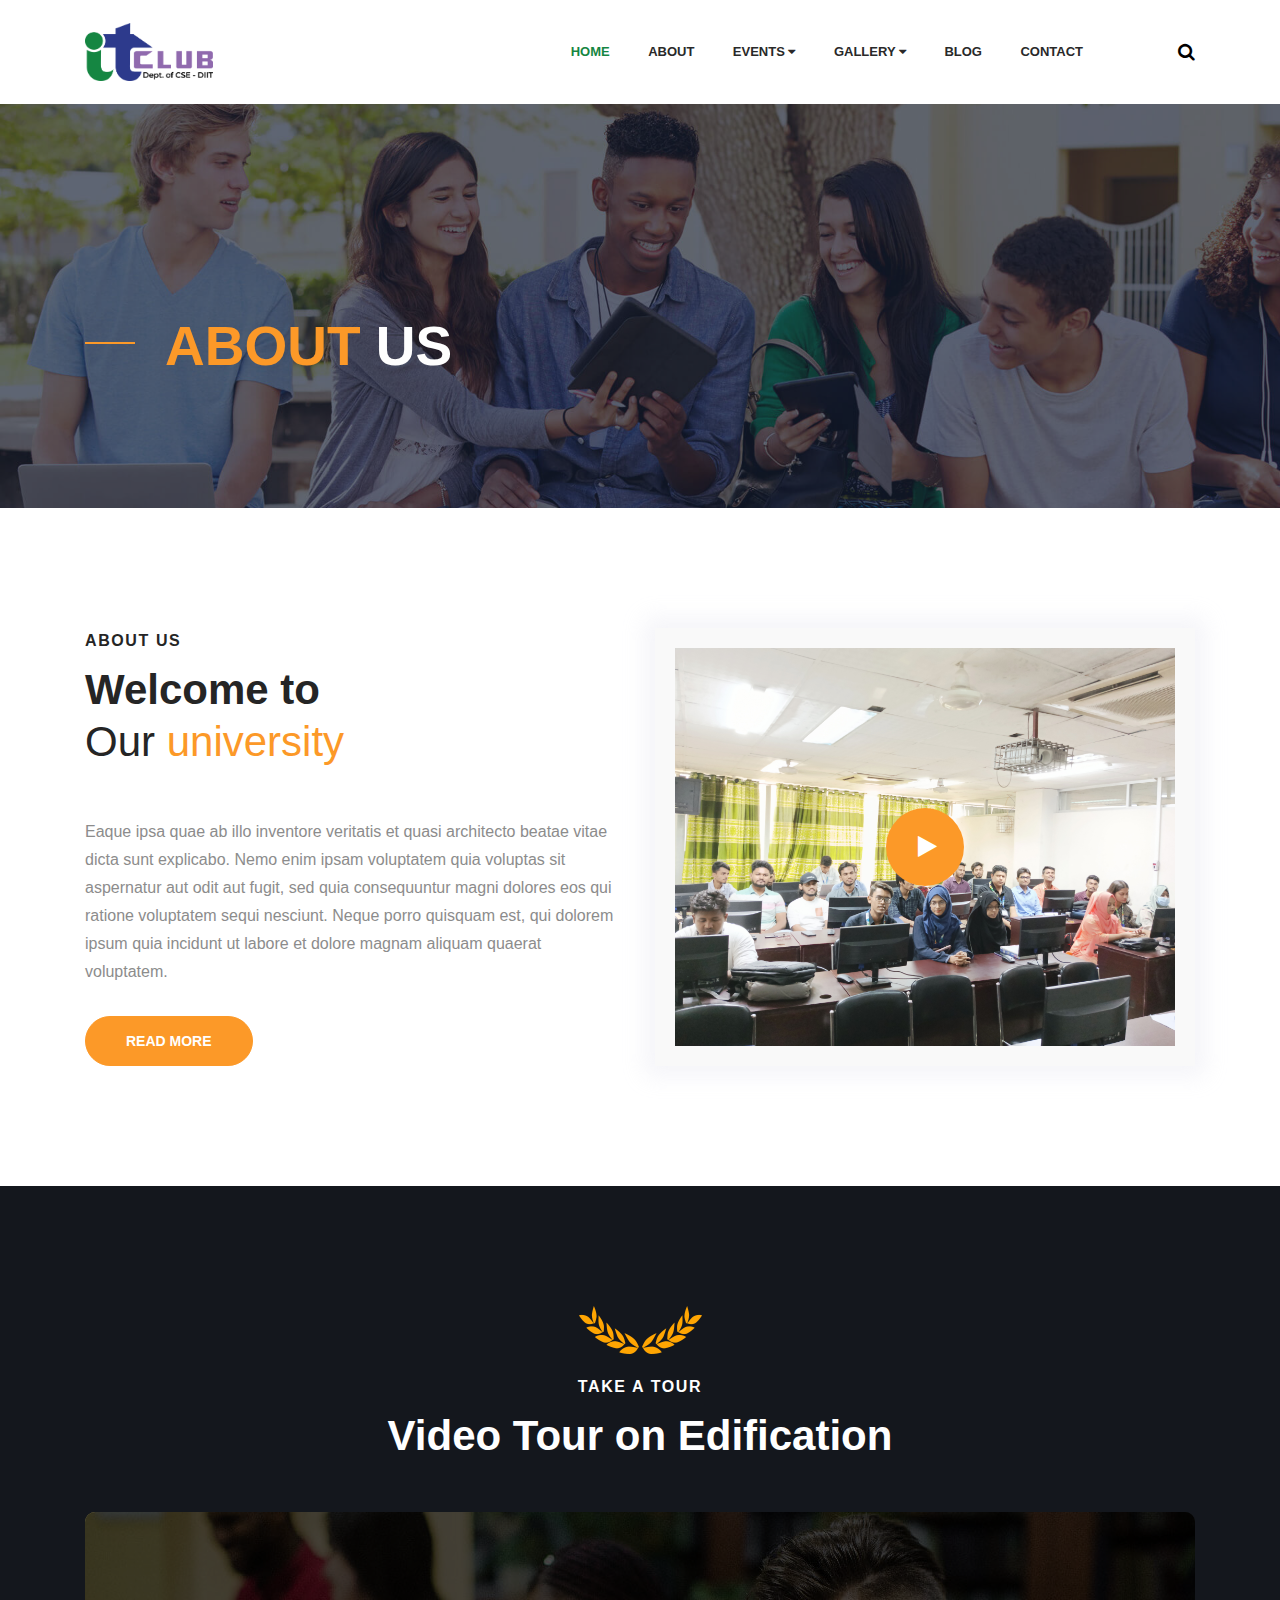
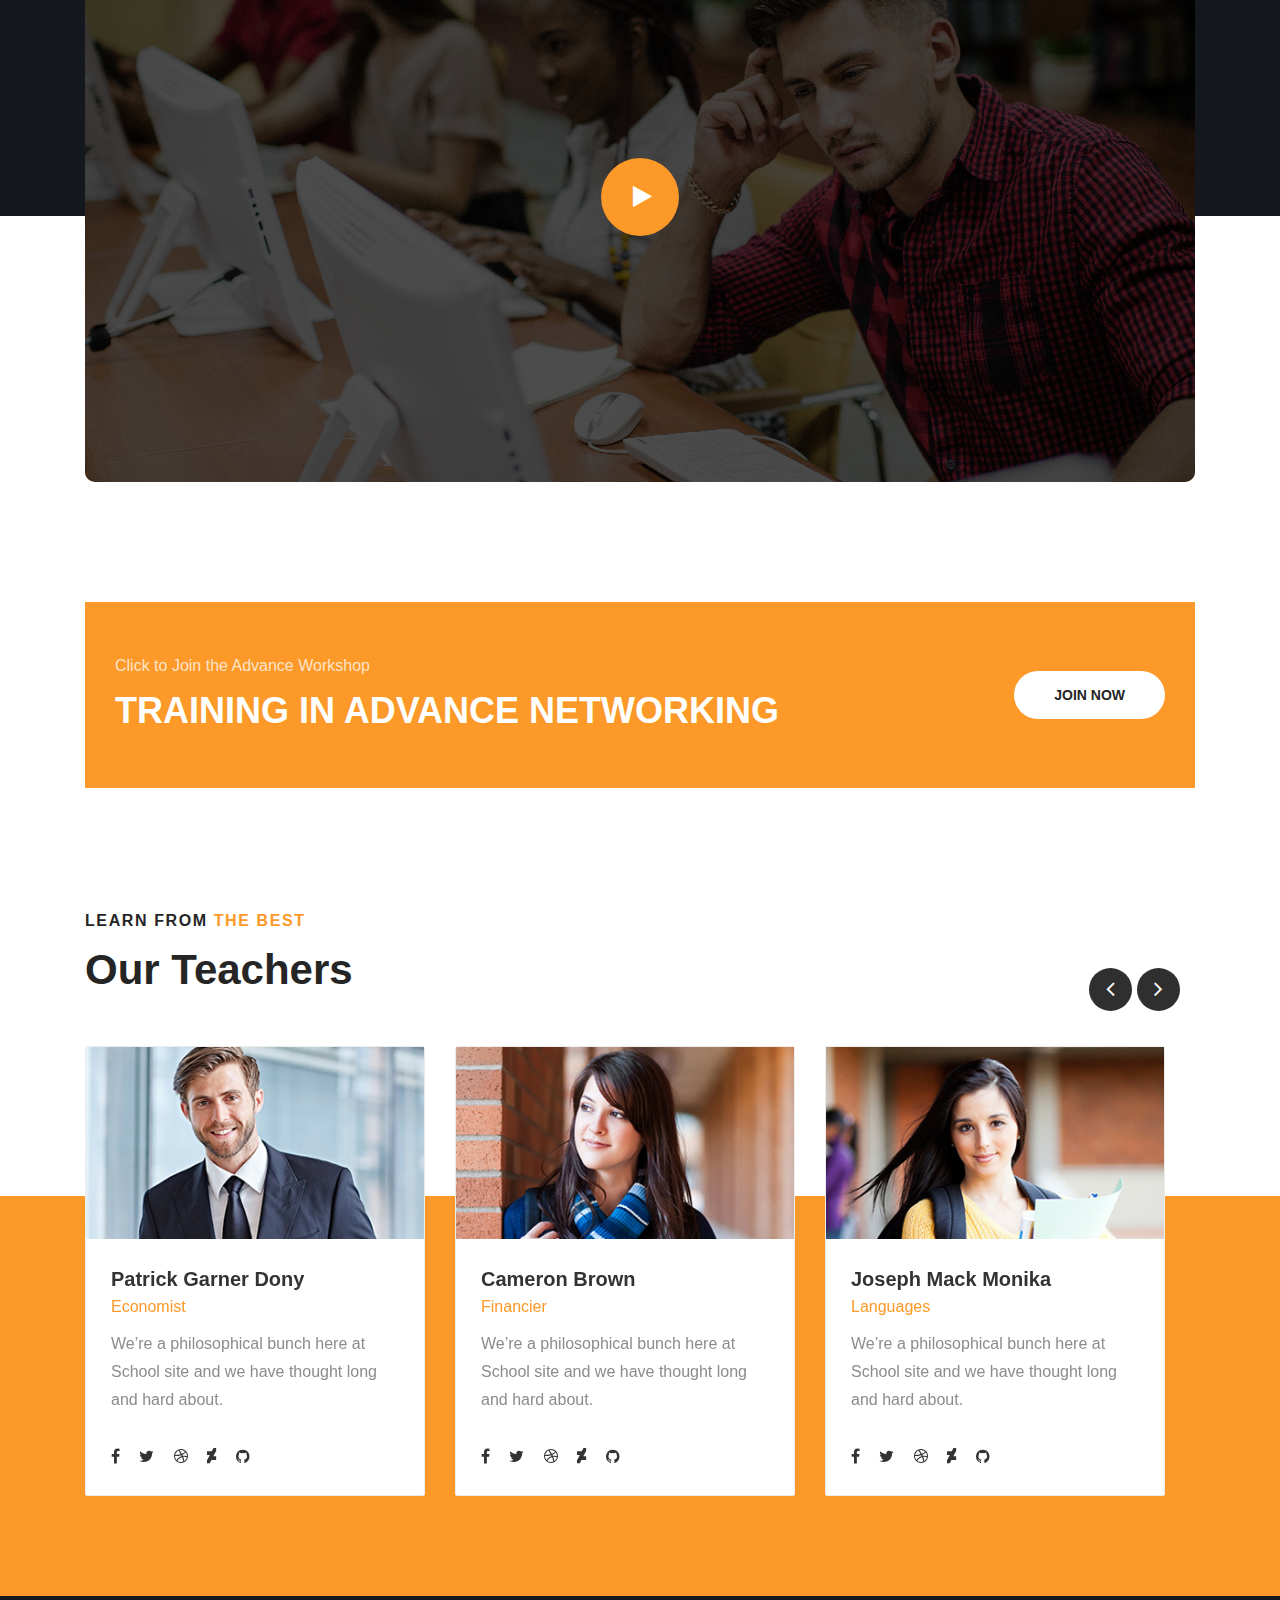
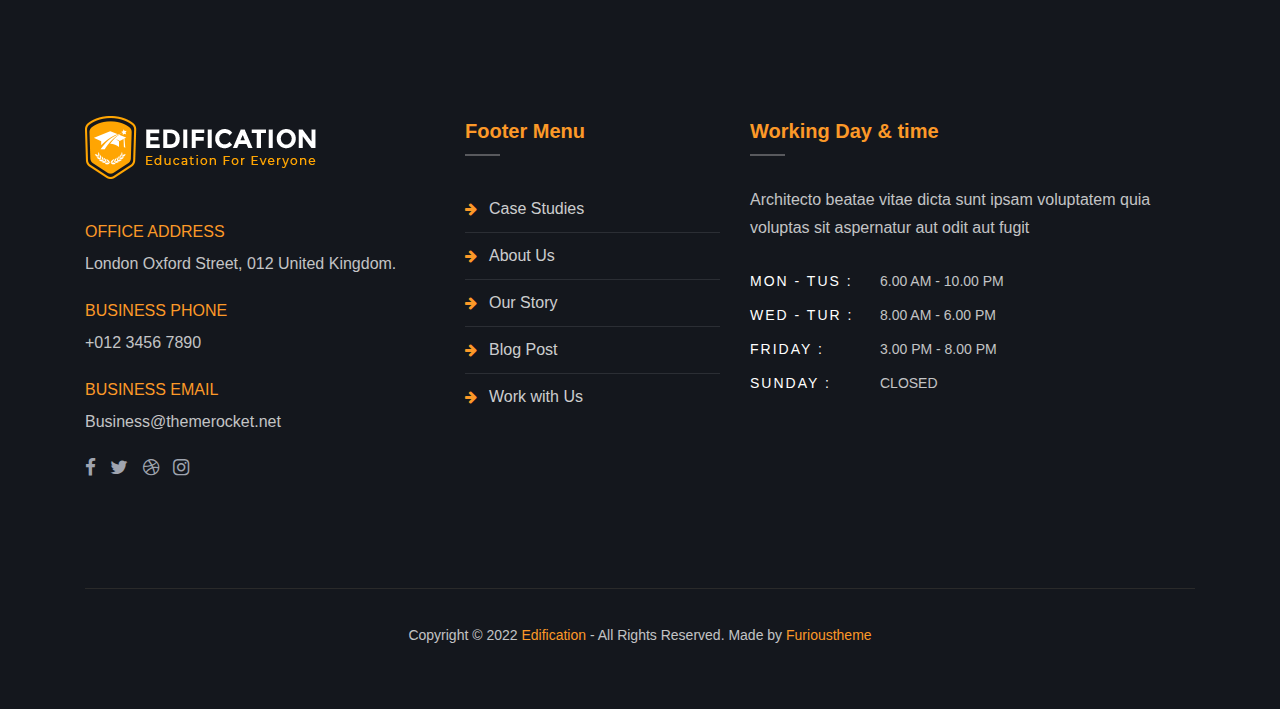
==== commit 0b46e9c7: "new updated" ====
--- a/about.html
+++ b/about.html
@@ -4,10 +4,10 @@
 <head>
     <meta charset="utf-8">
     <meta http-equiv="x-ua-compatible" content="ie=edge">
-    <title>Edification - Responsive Education HTML5 Template</title>
+    <title>DIIT IT Club - Department of CSE</title>
     <meta name="viewport" content="width=device-width, initial-scale=1">
     <!-- Place favicon.ico in the root directory -->
-    <link rel="shortcut icon" type="image/png" href="assets/images/icon/favicon.ico">
+    <link rel="shortcut icon" type="image/png" href="assets/images/Favicon@4x.png">
     <!-- all css here -->
     <link rel="stylesheet" href="assets/css/bootstrap.min.css">
     <link rel="stylesheet" href="assets/css/font-awesome.min.css">
@@ -25,9 +25,6 @@
 </head>
 
 <body>
-    <!--[if lt IE 8]>
-            <p class="browserupgrade">You are using an <strong>outdated</strong> browser. Please <a href="http://browsehappy.com/">upgrade your browser</a> to improve your experience.</p>
-        <![endif]-->
     <!-- preloader area start -->
     <div id="preloader">
         <div class="loader"></div>
@@ -35,32 +32,6 @@
     <!-- prealoader area end -->
     <!-- header area start -->
     <header id="header">
-        <!-- header top area start -->
-        <div class="header-top">
-            <div class="container">
-                <div class="row d-flex flex-center">
-                    <div class="col-sm-8">
-                        <div class="ht-address">
-                            <ul>
-                                <li><i class="fa fa-phone"></i>+ 88 01916 444137</li>
-                                <li><i class="fa fa-envelope"></i>info@example.com</li>
-                            </ul>
-                        </div>
-                    </div>
-                    <div class="col-sm-4">
-                        <div class="ht-social">
-                            <ul>
-                                <li><a href="#"><i class="fa fa-facebook"></i></a></li>
-                                <li><a href="#"><i class="fa fa-twitter"></i></a></li>
-                                <li><a href="#"><i class="fa fa-dribbble"></i></a></li>
-                                <li><a href="#"><i class="fa fa-instagram"></i></a></li>
-                            </ul>
-                        </div>
-                    </div>
-                </div>
-            </div>
-        </div>
-        <!-- header top area end -->
         <!-- header bottom area start -->
         <div class="header-bottom">
             <div class="container">
@@ -68,39 +39,31 @@
                     <div class="row align-items-center">
                         <div class="col-lg-3 col-sm-9">
                             <div class="logo">
-                                <a href="index.html"><img src="assets/images/icon/logo.png" alt="logo"></a>
+                                <a href="index.html"><img src="assets/images/IT Club Logo@4x.png" alt="logo"></a>
                             </div>
                         </div>
                         <div class="col-xl-8 col-lg-7 d-none d-lg-block">
                             <div class="main-menu">
                                 <nav>
                                     <ul id="m_menu_active">
-                                        <li><a href="javascript:void(0);">Home</a>
+                                        <li class="active"><a href="#">Home</a></li>
+                                        <li><a href="about.html">About</a></li>
+                                        <li><a href="#">Events <i class="fa fa-caret-down" aria-hidden="true"></i>
+                                        </a>
                                             <ul class="submenu">
-                                                <li><a href="index.html">Home One</a></li>
-                                                <li><a href="index2.html">Home Two</a></li>
-                                                <li><a href="index3.html">Home Three</a></li>
+                                                <li><a href="#">IT Fest</a></li>
+                                                <li><a href="#">Web Design</a></li>
+                                                <li><a href="#">Web Development</a></li>
                                             </ul>
                                         </li>
-                                        <li class="active"><a href="about.html">About</a></li>
-                                        <li><a href="javascript:void(0);">Courses</a>
+                                        <li><a href="#">Gallery <i class="fa fa-caret-down" aria-hidden="true"></i>
+                                        </a>
                                             <ul class="submenu">
-                                                <li><a href="courses.html">courses</a></li>
-                                                <li><a href="course-details.html">course details</a></li>
+                                                <li><a href="#">Photo Gallery</a></li>
+                                                <li><a href="#">Video Gallery</a></li>
                                             </ul>
                                         </li>
-                                        <li><a href="javascript:void(0);">teacher</a>
-                                            <ul class="submenu">
-                                                <li><a href="teachers.html">teachers</a></li>
-                                                <li><a href="teacher-details.html">teacher details</a></li>
-                                            </ul>
-                                        </li>
-                                        <li><a href="javascript:void(0);">blog</a>
-                                            <ul class="submenu">
-                                                <li><a href="blog.html">blog</a></li>
-                                                <li><a href="blog-details.html">blog details</a></li>
-                                            </ul>
-                                        </li>
+                                        <li><a href="blog.html">blog</a></li>
                                         <li><a href="contact.html">Contact</a></li>
                                     </ul>
                                 </nav>
@@ -131,9 +94,13 @@
         </form>
     </div>
     <!-- offset search area end -->
+
     <!-- body overlay area start -->
     <div class="body_overlay"></div>
     <!-- body overlay area end -->
+
+
+
     <!-- crumbs area start -->
     <div class="crumbs-area">
         <div class="container">
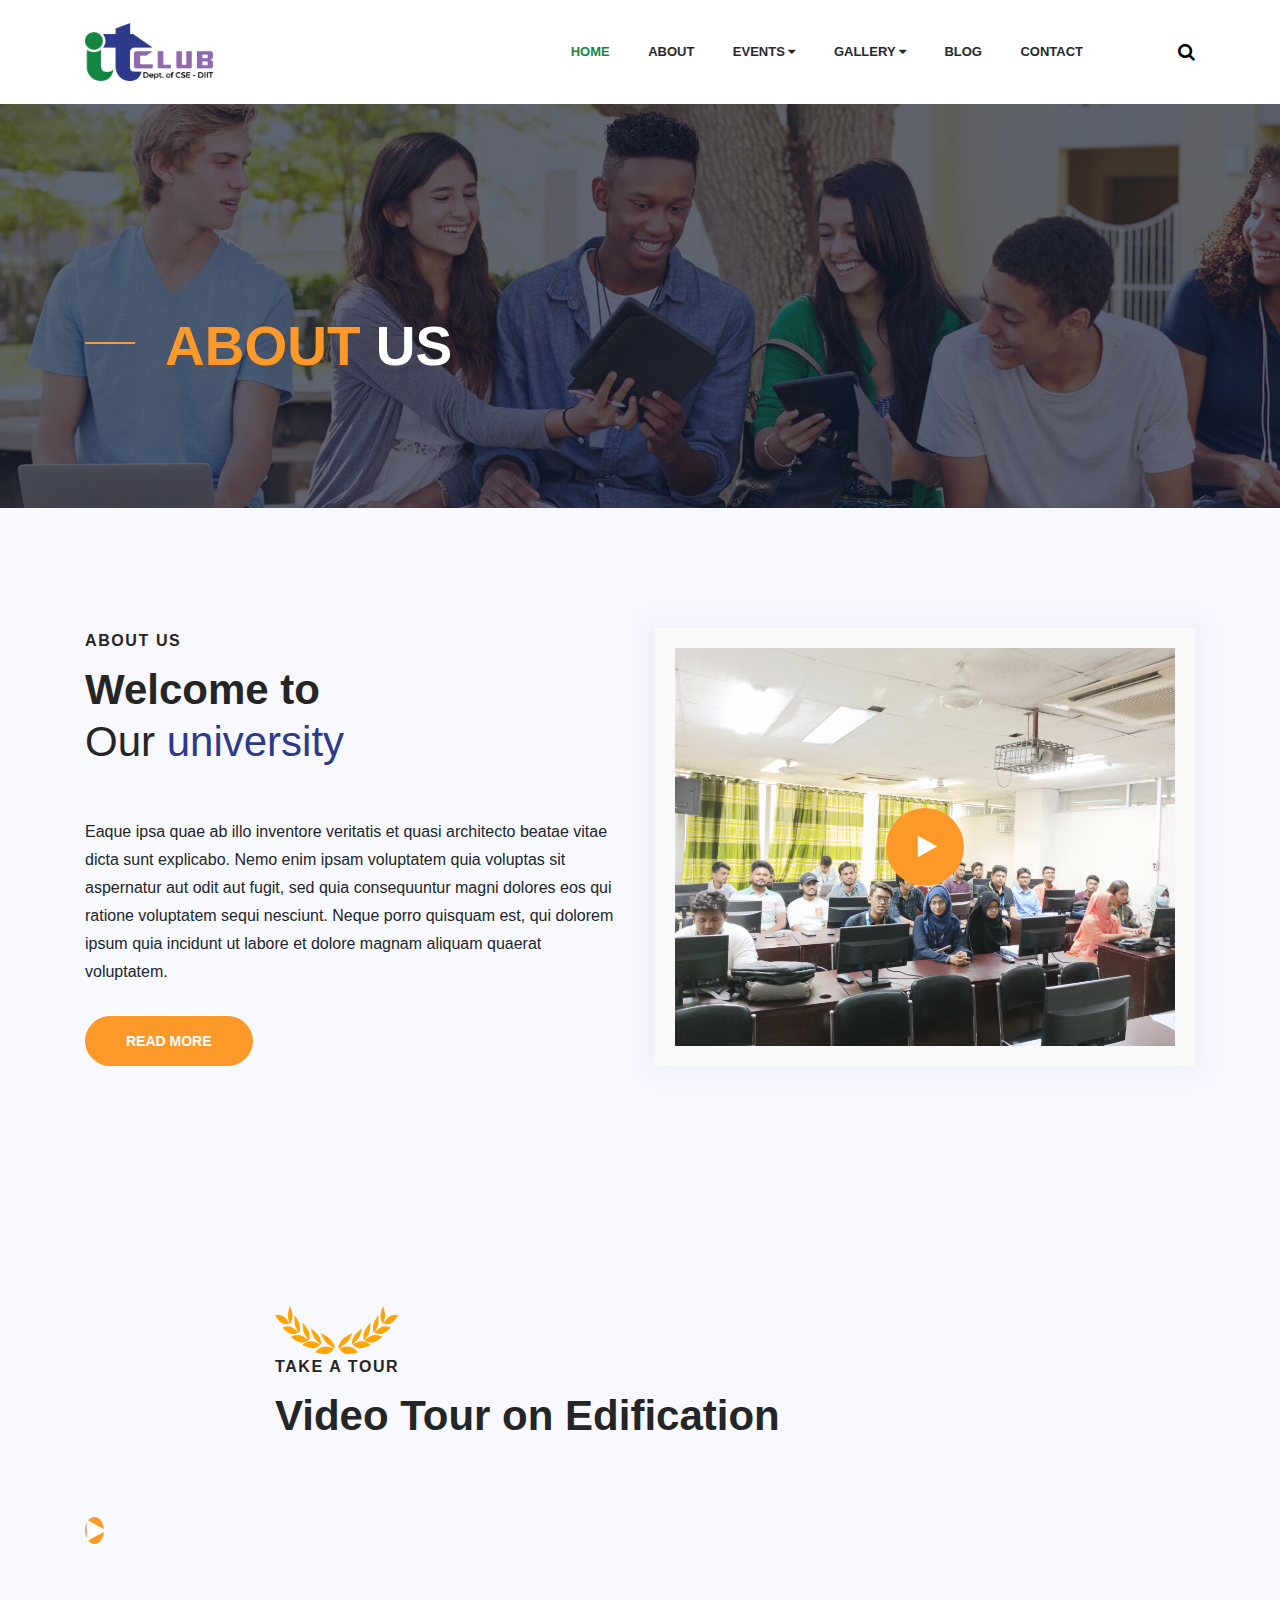
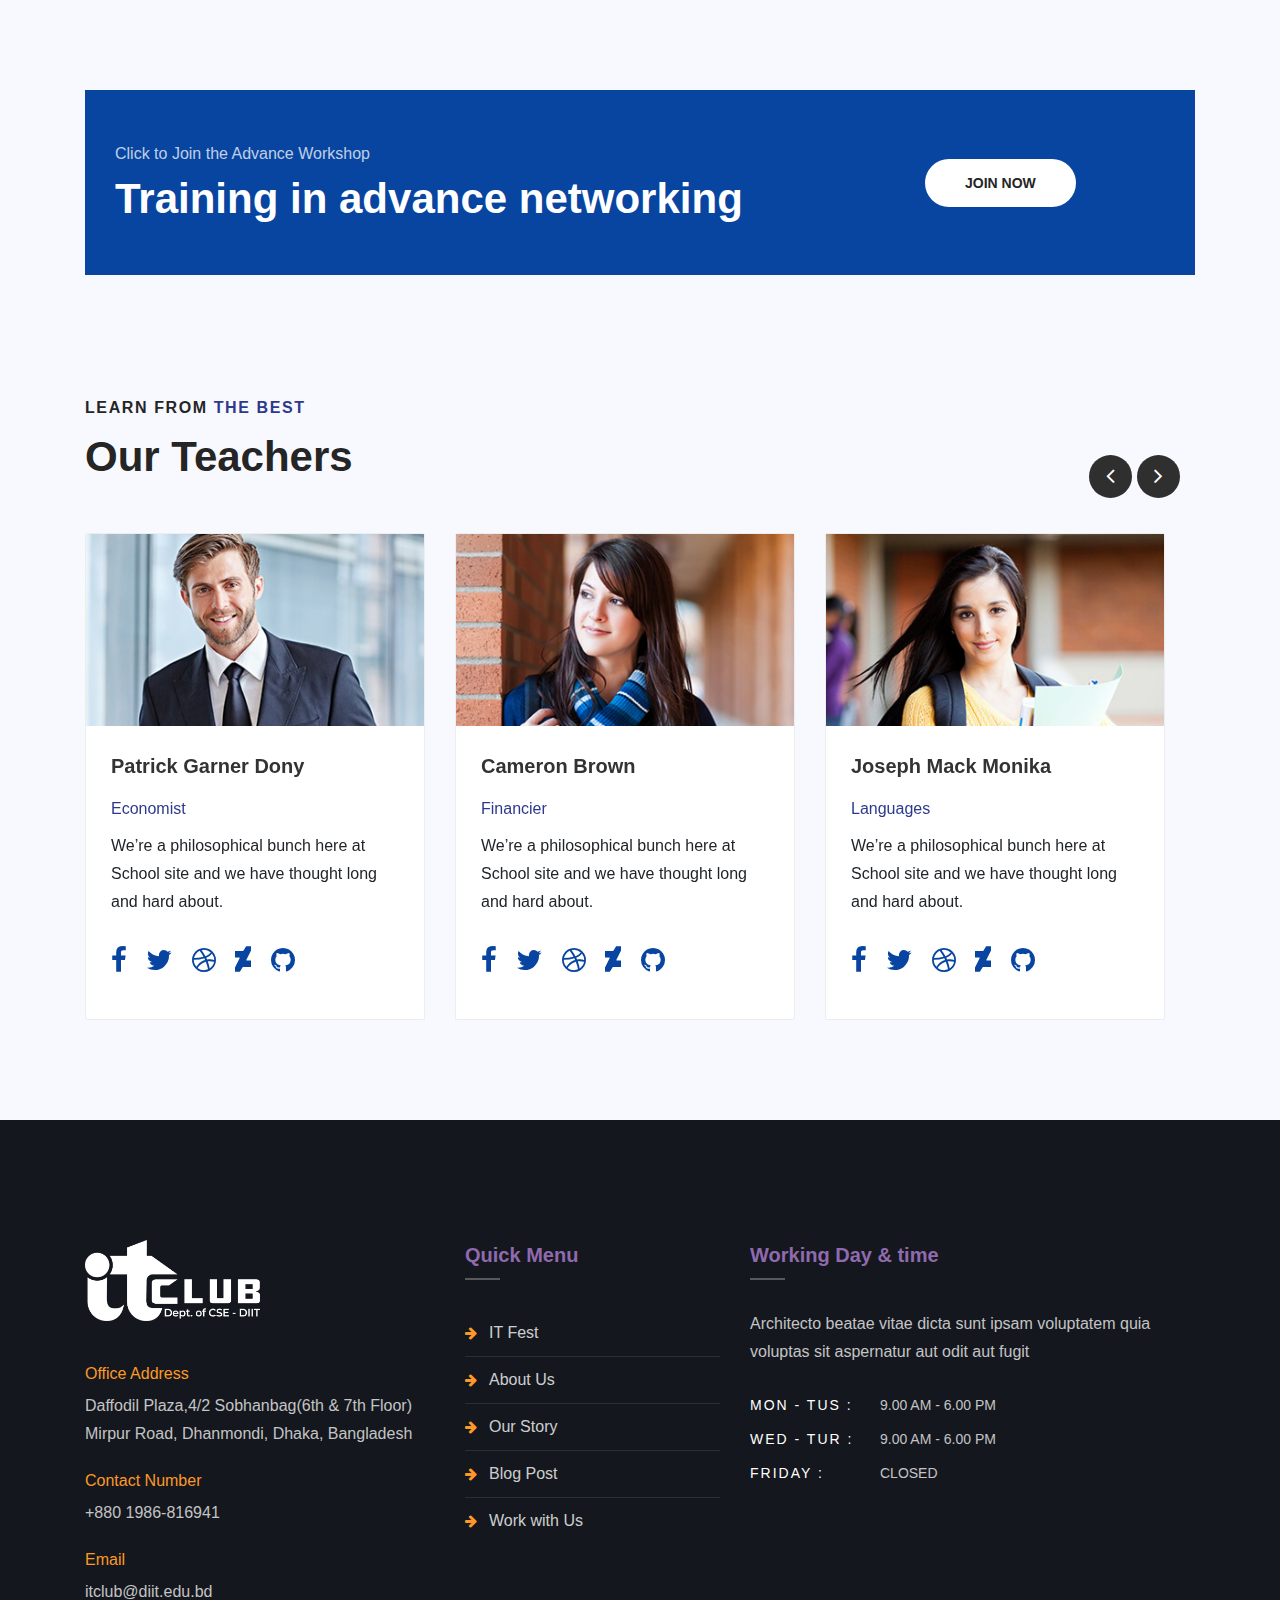
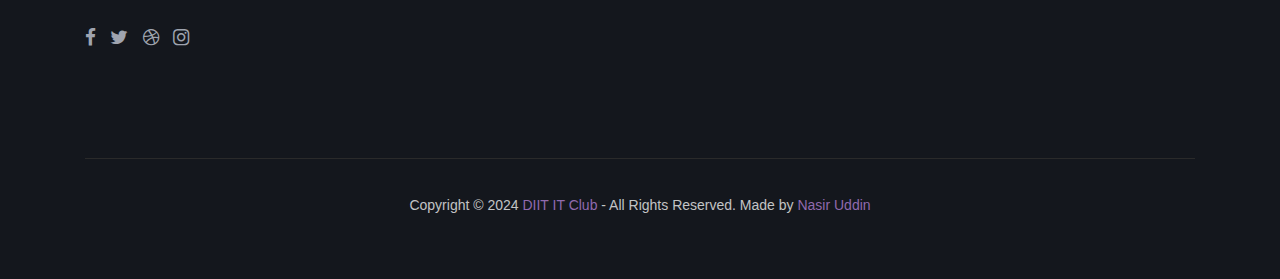
==== commit 53bedb77: "new updated" ====
--- a/about.html
+++ b/about.html
@@ -260,21 +260,21 @@
                 <div class="row">
                     <div class="col-md-4">
                         <div class="widget widget-company">
-                            <a href="index.html"><img src="assets/images/icon/logo.png" alt="image"></a>
+                            <a href="index.html" class="logo"><img src="assets/images/White Logo@4x.png" alt="image"></a>
                             <div class="address">
-                                <h6>OFFICE ADDRESS</h6>
-                                <p>London Oxford Street, 012 United Kingdom.</p>
+                                <h6>Office Address</h6>
+                                <p>Daffodil Plaza,4/2 Sobhanbag(6th & 7th Floor) Mirpur Road, Dhanmondi, Dhaka, Bangladesh</p>
                             </div>
                             <div class="address">
-                                <h6>BUSINESS PHONE</h6>
-                                <p>+012 3456 7890</p>
+                                <h6>Contact Number</h6>
+                                <p>+880 1986-816941</p>
                             </div>
                             <div class="address">
-                                <h6>BUSINESS EMAIL</h6>
-                                <p>Business@themerocket.net</p>
+                                <h6>Email</h6>
+                                <p>itclub@diit.edu.bd</p>
                             </div>
                             <ul class="social">
-                                <li><a href="#"><i class="fa fa-facebook"></i></a></li>
+                                <li><a href="https://www.facebook.com/itclub.cse.diit"><i class="fa fa-facebook"></i></a></li>
                                 <li><a href="#"><i class="fa fa-twitter"></i></a></li>
                                 <li><a href="#"><i class="fa fa-dribbble"></i></a></li>
                                 <li><a href="#"><i class="fa fa-instagram"></i></a></li>
@@ -283,9 +283,9 @@
                     </div>
                     <div class="col-md-3">
                         <div class="widget footer-link">
-                            <h4 class="fwidget-title mb-5 pb-3 primary-color">Footer Menu</h4> 
+                            <h4 class="fwidget-title mb-5 pb-3 text-primary">Quick Menu</h4> 
                             <ul>
-                                <li><a href="#"><i class="fa fa-arrow-right"></i>Case Studies</a></li>
+                                <li><a href="#"><i class="fa fa-arrow-right"></i>IT Fest</a></li>
                                 <li><a href="#"><i class="fa fa-arrow-right"></i>About Us</a></li>
                                 <li><a href="#"><i class="fa fa-arrow-right"></i>Our Story</a></li>
                                 <li><a href="#"><i class="fa fa-arrow-right"></i>Blog Post</a></li>
@@ -295,19 +295,18 @@
                     </div>
                     <div class="col-md-5">
                         <div class="widget widget-opening">
-                            <h4 class="fwidget-title mb-5 pb-3 primary-color">Working Day & time</h4>
+                            <h4 class="fwidget-title mb-5 pb-3 text-primary">Working Day & time</h4>
                             <p>Architecto beatae vitae dicta sunt ipsam voluptatem quia voluptas sit aspernatur aut odit aut fugit</p>
-                            <ul>
-                                <li><span>Mon - Tus :</span>6.00 am - 10.00 pm</li>
-                                <li><span>Wed - Tur :</span>8.00 am - 6.00 pm</li>
-                                <li><span>Friday :</span>3.00 pm - 8.00 pm</li>
-                                <li><span>Sunday :</span>Closed</li>
+                        <ul>
+                                <li><span>Mon - Tus :</span>9.00 am - 6.00 pm</li>
+                                <li><span>Wed - Tur :</span>9.00 am - 6.00 pm</li>
+                                <li><span>Friday :</span>Closed</li>
                             </ul>
                         </div>
                     </div>
                 </div>
                 <div class="footer-bottom">
-                    <p>Copyright © 2022 <span><a class="primary-color" href="https://themeforest.net/user/pixelthemez/portfolio" target="_blank">Edification</a> </span> - All Rights Reserved. Made by <span><a class="primary-color" href="https://furioustheme.com/" target="_blank">Furioustheme</a></span></p>
+                    <p>Copyright © 2024 <span><a class="text-primary" href="#" target="_blank">DIIT IT Club</a> </span> - All Rights Reserved. Made by <span><a class="text-primary" href="https://www.facebook.com/nasir.uddin292/" target="_blank">Nasir Uddin</a></span></p>
                 </div>
             </div>
         </div>
--- a/assets/css/styles.css
+++ b/assets/css/styles.css
@@ -1,9 +1,24 @@
 body {
   font-family: "Roboto", sans-serif !important;
   font-size: 16px;
-  color: #8c8c8c;
+  background-color: #f8f9ff;
   line-height: 26px;
 }
+/*=== Color Code ===*/
+.text-primary{
+  color: #906AAEff !important;
+}
+.primary-color {
+  color: #2D3A8Cff !important;
+}
+.secondary-color{
+  color: #158642ff !important;
+}
+.text-color {
+  color: #fc9928 !important;
+}
+/*===== Color code end===*/
+
 h1,
 h2,
 h3,
@@ -61,13 +76,6 @@
   line-height: 28px;
   margin-bottom: 30px;
 }
-ul.list-inline {
-  display: block;
-}
-ul.list-inline li {
-  display: inline-block;
-}
-
 /*Animation*/
 .btn,
 a {
@@ -140,9 +148,19 @@
   border-radius: 50px;
 }
 .primary-bg {
-  background-color: #fc9928;
-}
-
+  background-color: #0745a1;
+}
+.btn-secondary {
+  background: #2D3A8Cff !important;
+  color: #ffffff;
+  border: 1px solid #2D3A8Cff !important;
+}
+.btn-secondary:focus,
+.btn-secondary:hover {
+  background-color: #ffffff !important;
+  color: #2D3A8Cff !important;
+  border-color: #2D3A8Cff !important;
+}
 /*============================================
     1.2 Header Bottom
 *=============================================*/
@@ -435,17 +453,6 @@
 .slider-content h1 span {
   display: block;
 }
-.primary-color {
-  color: #fc9928 !important;
-}
-.secondary-color{
-  color: #2D3A8Cff !important;
-}
-
-.text-color {
-  color: #fc9928;
-}
-
 .slider-content p {
   font-size: 16px;
   font-weight: 400;
@@ -596,20 +603,20 @@
 .course-thumb {
   position: relative;
 }
-.cs-price {
+.coure-tag {
   position: absolute;
   right: -10px;
   top: 23px;
   color: #fff;
   padding: 6px 12px;
-  background: #fc9928;
-}
-.cs-price:before {
+  background: #6256CA;
+}
+.coure-tag:before {
   content: "";
   position: absolute;
   right: 0;
   top: -9px;
-  border-left: 10px solid #fc9928;
+  border-left: 10px solid #33279e;
   border-top: 9px solid transparent;
 }
 .course-meta-title {
@@ -712,97 +719,78 @@
     END Course Area
 *=============================================*/
 
-/*============================================
-    1.6 Take Toure Area
-*=============================================*/
-
-.take-toure-area {
-  background: #14171d;
-  position: relative;
-  z-index: 1;
-}
-
-.take-toure-area:before {
-  content: "";
-  position: absolute;
-  left: 0;
-  bottom: 0;
-  z-index: -1;
-  height: 386px;
-  width: 100%;
-  background: #fff;
-}
-.sec-style-two {
+/*======  Course Content ===============*/
+.course-content{
+  background-color: white;
+  padding: 10px;
+}
+.content{
+  padding: 15px 5px;
   text-align: center;
-}
-
-img.title-top-shape {
-  margin-bottom: 20px;
-}
-
-.sec-style-two h2 {
-  color: #fff;
-}
-
-.sec-style-two > span {
-  color: #fff;
-}
-
-.video-area {
-  position: relative;
-  z-index: 1;
-  height: 570px;
+  margin-bottom: -30px;
+}
+.content-icon img{
+  width: 15%;
+}
+.content h3{
+  font-size: 20px;
+}
+.border-line:nth-child(1),
+.border-line:nth-child(2) {
+  border-bottom: 1px solid #ececec;
+  border-right: 1px solid #ececec;
+}
+.border-line:nth-child(3) {
+  border-bottom: 1px solid #ececec;
+}
+.border-line:nth-child(4),
+.border-line:nth-child(5) {
+  border-right: 1px solid #ececec;
+}
+/*======== END Course Content =================*/
+
+/*==== Counter Area ===*/
+.counter-content{
+  border-radius: 5px;
+  padding: 0px 20px;
+  height: 100px;
+}
+.counter-content h3{
+  padding-top: 20px;
+}
+.color-child:nth-child(1){
+  background-color: #D2E0FB;
+}
+.color-child:nth-child(2){
+  background-color: #F9F3CC;
+}
+.color-child:nth-child(3){
+  background-color: #D7E5CA;
+}
+.color-child:nth-child(4){
+  background-color: #8EACCD;
+}
+/*==== Counter Area end===*/
+
+/*============================================
+    1.7 Teacher Area
+*=============================================*/
+.teacher-content i{
+  color: #0745a1;
+  font-size: 28px;
+  padding-bottom: 20px;
+}
+.testimonial-info{
   display: flex;
-  border-radius: 10px;
-  overflow: hidden;
-  background: url(../images/bg/take-toure-bg.jpg) center/cover no-repeat;
-}
-
-.video-area:before {
-  content: "";
-  position: absolute;
-  left: 0;
-  top: 0;
-  z-index: -1;
-  height: 100%;
-  width: 100%;
-  background: #000;
-  opacity: 0.7;
-}
-
-/*============================================
-    END Take Toure Area
-*=============================================*/
-
-/*============================================
-    1.7 Teacher Area
-*=============================================*/
-
-.teacher-area {
-  position: relative;
-  z-index: 1;
-}
-.teacher-area .card-title.mb-4 {
-  margin-bottom: 0 !important;
-}
-.teacher-area:before {
-  content: "";
-  position: absolute;
-  left: 0;
-  bottom: 0;
-  z-index: -1;
-  height: 400px;
-  width: 100%;
-  background: #14171d;
-}
-.teacher-content ul li a {
-  font-size: 16px;
-}
-
-.teacher-contenttchd-content ul li a {
-  margin-right: 10px;
-}
-
+  align-items: center !important;
+  justify-content: space-between;
+}
+.testimonial-info img{
+  width: 50px !important;
+  height: 50px;
+  object-fit: cover;
+  border-radius: 50px;
+}
 /*============================================
     END Teacher Area
 *=============================================*/
@@ -946,37 +934,6 @@
 /*============================================
     END Feature Blog
 *=============================================*/
-
-/*============================================
-    1.11 Call to Action
-*=============================================*/
-.cta-content span {
-  font-weight: 400;
-  letter-spacing: 0;
-}
-/*ff9a02 */
-.cta-content h2 {
-  font-weight: 700;
-  letter-spacing: 0;
-  text-transform: uppercase;
-  font-size: 36px;
-}
-.cta-btn {
-  text-align: right;
-}
-
-.cta-btn .btn-light:hover {
-  border-color: #fff !important;
-}
-
-.cta-area {
-  border-bottom: 1px solid rgba(255, 255, 255, 0.05);
-}
-
-/*============================================
-    END Call to Action
-*=============================================*/
-
 /*============================================
     1.12 Footer Area
 *=============================================*/
@@ -1071,7 +1028,6 @@
   border-top: 1px solid #2a2a2a;
   padding-top: 32px;
 }
-
 .footer-bottom p {
   font-size: 14px;
   font-weight: 400;
@@ -1093,436 +1049,6 @@
 
 /*============================================
     END Footer Area
-*=============================================*/
-
-/*============================================
-    2. Home Two
-*=============================================*/
-
-.header-two {
-  position: fixed;
-  left: 0;
-  top: 0;
-  z-index: 9998;
-  width: 100%;
-  background: #fff;
-}
-
-.menu-style2 {
-  text-align: center;
-}
-
-.menu-style2.main-menu nav > ul > li > a {
-  color: #151515;
-  padding: 54px 17px;
-  position: relative;
-}
-
-.menu-style2.main-menu nav > ul > li > a:before {
-  content: "";
-  position: absolute;
-  left: -6px;
-  top: calc(50% - 1px);
-  height: 2px;
-  width: 10px;
-  background: #fc9928;
-  opacity: 0;
-  transition: all 0.3s ease 0s;
-}
-
-.menu-style2.main-menu nav ul li.active a:before,
-.menu-style2.main-menu nav ul li a:hover:before {
-  opacity: 1;
-  width: 19px;
-}
-
-.menu-style2.main-menu nav ul li.middle-logo a {
-  padding: 0;
-  transform: translateY(5px);
-}
-
-.menu-style2.main-menu nav ul li.middle-logo a:before {
-  display: none;
-}
-
-.menu-style2.main-menu nav ul li.middle-logo a img.hb-bottom-shape {
-  position: absolute;
-  left: 50%;
-  min-width: 157px;
-  transform: translateX(-50%);
-}
-
-.header-bottom-right-style-2 {
-  margin-left: -41px;
-  text-align: right;
-}
-
-.header-bottom-right-style-2 li {
-  display: inline-block;
-}
-
-.header-bottom-right-style-2 li a.btn {
-  padding: 12px 20px;
-}
-.header-bottom-right-style-2 li a.btn-light {
-  border: 1px solid #ccc !important;
-}
-.header-bottom-right-style-2 li a.btn-light:hover {
-  border-color: #fc9928 !important;
-}
-
-.header-bottom-right-style-2 li a:hover,
-.header-bottom-right-style-2 li a.active {
-}
-
-.header-bottom-right-style-2 li:first-child a {
-  margin-left: 0;
-}
-
-/*hero area*/
-
-.hero-area {
-  margin-top: 104px;
-  position: relative;
-  z-index: 1;
-  padding: 170px 0;
-  background: url(../images/bg/slider.jpg) center/cover no-repeat;
-}
-
-.hero-area:before {
-  content: "";
-  position: absolute;
-  left: 0;
-  top: 0;
-  z-index: -1;
-  height: 100%;
-  width: 100%;
-  background: #1b2945;
-  opacity: 0.5;
-}
-
-.hero-content {
-  text-align: center;
-}
-
-.hero-content h3 {
-  font-weight: 400;
-  letter-spacing: 2px;
-  text-transform: uppercase;
-  margin-bottom: 20px;
-  font-family: "Quicksand", sans-serif;
-}
-
-.hero-content h1 {
-  font-size: 60px;
-  font-weight: 700;
-  margin-bottom: 20px;
-  line-height: 69px;
-}
-.hero-content p {
-  font-size: 24px;
-  font-weight: 300;
-}
-
-.form-input {
-  display: inline-block;
-  position: relative;
-}
-
-.form-input input {
-  height: 55px;
-  width: 100%;
-  max-width: 670px;
-  background: #fff;
-  border: none;
-  padding-left: 60px;
-  padding-right: 170px;
-  border-radius: 50px;
-  letter-spacing: 0;
-  color: #222;
-}
-
-.form-input .fa-search {
-  position: absolute;
-  left: 21px;
-  top: 18px;
-  color: #464545;
-  font-size: 20px;
-}
-
-.form-input button.btn {
-  position: absolute;
-  right: 4px;
-  top: 4px;
-  height: calc(100% - 8px);
-  width: 167px;
-}
-
-.form-input button:hover {
-  background-color: #13172e;
-}
-
-.hero-content form strong {
-  font-size: 18px;
-  font-weight: 700;
-  color: #ffffff;
-  letter-spacing: 0;
-  margin-top: 24px;
-  display: block;
-}
-
-.hero-content form strong a {
-  display: inline-block;
-  color: #9599a2;
-  font-size: 18px;
-  font-weight: 700;
-  letter-spacing: 0;
-}
-
-.hero-content form strong a:hover {
-  color: #fc9928;
-}
-
-/*about-area-style2*/
-
-.about-area-style2 {
-  background: url(../images/bg/abt2-bg.jpg) center/cover no-repeat;
-}
-
-.section-title-style2 {
-  padding-top: 29px;
-  margin-bottom: 50px;
-}
-.section-title-style h2 {
-  font-size: 60px;
-  line-height: 70px;
-  margin-bottom: 30px;
-}
-
-.about-content-style2 .section-title-style2 {
-  margin-bottom: 0px;
-}
-
-.section-title-style2 span {
-  font-size: 20px;
-  font-weight: 400;
-  color: #fff;
-  letter-spacing: 0;
-  text-transform: uppercase;
-  margin-bottom: 9px;
-  letter-spacing: 2px;
-  position: relative;
-  display: inline-block;
-}
-
-.section-title-style2 span:before,
-.section-title-style2 span:after {
-  content: "";
-  background: url(../images/icon/s2-title-left-shape.png) center/contain
-    no-repeat;
-  position: absolute;
-  left: -78px;
-  top: -40px;
-  height: 69px;
-  width: 67px;
-}
-
-.section-title-style2 span:after {
-  left: auto;
-  right: -78px;
-  background: url(../images/icon/s2-title-right-shape.png) center/contain
-    no-repeat;
-}
-.section-title-style2 h2 {
-  font-size: 54px;
-  font-weight: 700;
-  letter-spacing: 0;
-  line-height: 66px;
-}
-
-.black-title span {
-  color: #1e2c39;
-}
-
-.white-title span {
-  color: rgba(255, 255, 255, 0.8);
-}
-.white-title h2 {
-  color: #fff;
-}
-
-.title-tb {
-  margin-top: 24px;
-}
-
-.title-tb span:before {
-  display: none;
-}
-
-.title-tb span:after {
-  background: #2f2f2f;
-  left: 50%;
-  transform: translateX(-50%);
-  width: 1px;
-  height: 30px;
-  position: absolute;
-  top: -53px;
-}
-
-/*common carousel for all*/
-
-.tst-carousel .owl-dots,
-.commn-carousel .owl-dots {
-  text-align: center;
-}
-
-.tst-carousel .owl-dot,
-.commn-carousel .owl-dots .owl-dot {
-  display: inline-block;
-  width: 30px;
-  height: 5px;
-  border-radius: 30px;
-  background: #b6b6b6;
-  margin: 0 5px;
-}
-
-.tst-carousel .owl-dots .active,
-.commn-carousel .owl-dots .active {
-  background: #fc9928;
-}
-
-/*============================================
-    END Home Two
-*=============================================*/
-
-/*============================================
-    3. Home Three
-*=============================================*/
-
-.header-three {
-  position: fixed;
-  left: 0;
-  top: 0;
-  z-index: 99;
-  width: 100%;
-  background-color: #fff;
-  padding: 0 60px;
-  box-shadow: 0 2px 17px rgba(0, 0, 0, 0.05);
-}
-.hb-s3-right li {
-  display: inline-block;
-  cursor: pointer;
-}
-.hb-s3-right li a.btn {
-  display: block;
-  margin-right: 15px;
-  padding: 12px 20px;
-}
-.hb-s3-right {
-  text-align: right;
-}
-.header-three .menu-style2.main-menu nav > ul > li > a:before {
-  top: auto;
-  bottom: 0;
-  width: 0;
-  height: 0;
-  border: 11px solid #ffa501;
-  border-left-color: transparent;
-  background: transparent;
-  border-top-color: transparent;
-  border-right-color: transparent;
-  left: 50%;
-  transform: translateX(-50%);
-}
-
-/*hero-s3*/
-
-.hero-s3 {
-  background: url(../images/bg/hero-bg2.jpg) center/cover no-repeat;
-  padding: 123px 0 229px;
-}
-
-.form-input-box {
-  background-color: #fff;
-  border-radius: 5px;
-  padding: 7px 30px;
-  display: inline-block;
-}
-
-.form-input-box .input {
-  display: inline-block;
-  border-right: 1px solid #ddd;
-  margin-right: 14px;
-  padding-right: 15px;
-}
-
-.form-input-box .input:last-child {
-  margin-right: 0;
-  padding-right: 0;
-  border: none;
-}
-
-.form-input-box .input input,
-.form-input-box .input select {
-  height: 35px;
-  border: none;
-  letter-spacing: 0;
-  color: #757575;
-  padding-right: 13px;
-}
-
-.form-submit {
-  display: inline-block;
-}
-
-/*cta-area-two*/
-
-.cta-area-two .cta-area {
-  padding-left: 15px;
-  padding-right: 15px;
-}
-
-.contact-info-area {
-  margin-top: 70px;
-}
-
-.cnt-info {
-  padding: 40px 30px 40px;
-  background: #fff;
-}
-
-.cnt-info h4 {
-  font-size: 24px;
-  font-weight: 600;
-  color: #252525;
-  letter-spacing: 0;
-  margin-bottom: 20px;
-}
-.cnt-info ul.address li {
-  margin-bottom: 15px;
-  letter-spacing: 0;
-}
-
-.cnt-info ul.address li i {
-  color: #fc9928;
-  margin-right: 15px;
-}
-.cnt-info ul.social li a {
-  color: #a09f9c;
-  font-size: 17px;
-  margin: 0 4px;
-}
-
-.cnt-info ul.social li a:hover {
-  color: #fc9928;
-}
-
-#google-map {
-  height: 100%;
-}
-
-/*============================================
-    END Home Three
 *=============================================*/
 
 /*============================================
@@ -1623,7 +1149,11 @@
 .course-details .course-thumb {
   margin-bottom: 25px;
 }
-
+.course-thumb img{
+  width: 150px;
+  height: 200px;
+  object-fit: cover;
+}
 .csd-hv-info {
   position: absolute;
   left: 0;
@@ -2218,9 +1748,6 @@
 
 .cnt-addres-single .content p {
   font-size: 16px;
-}
-
-.contact-form {
 }
 
 .contact-form form input,
